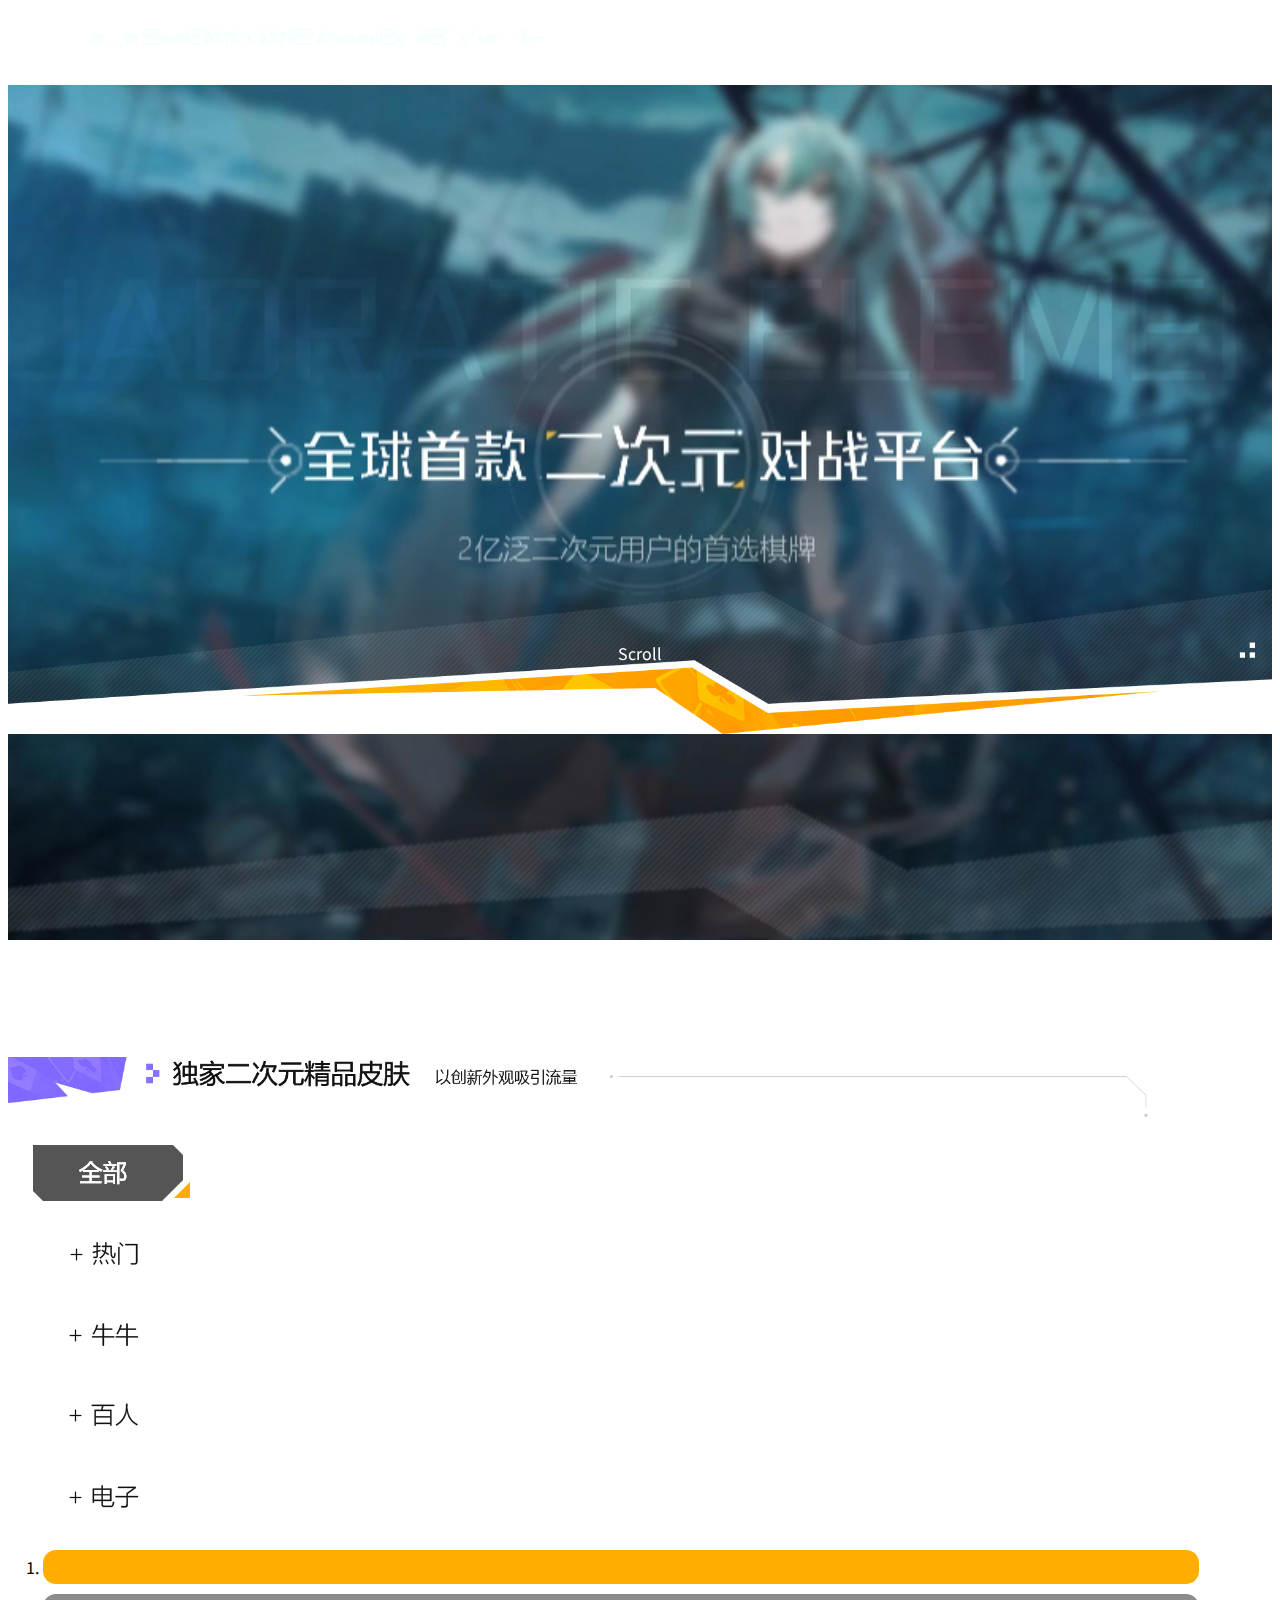
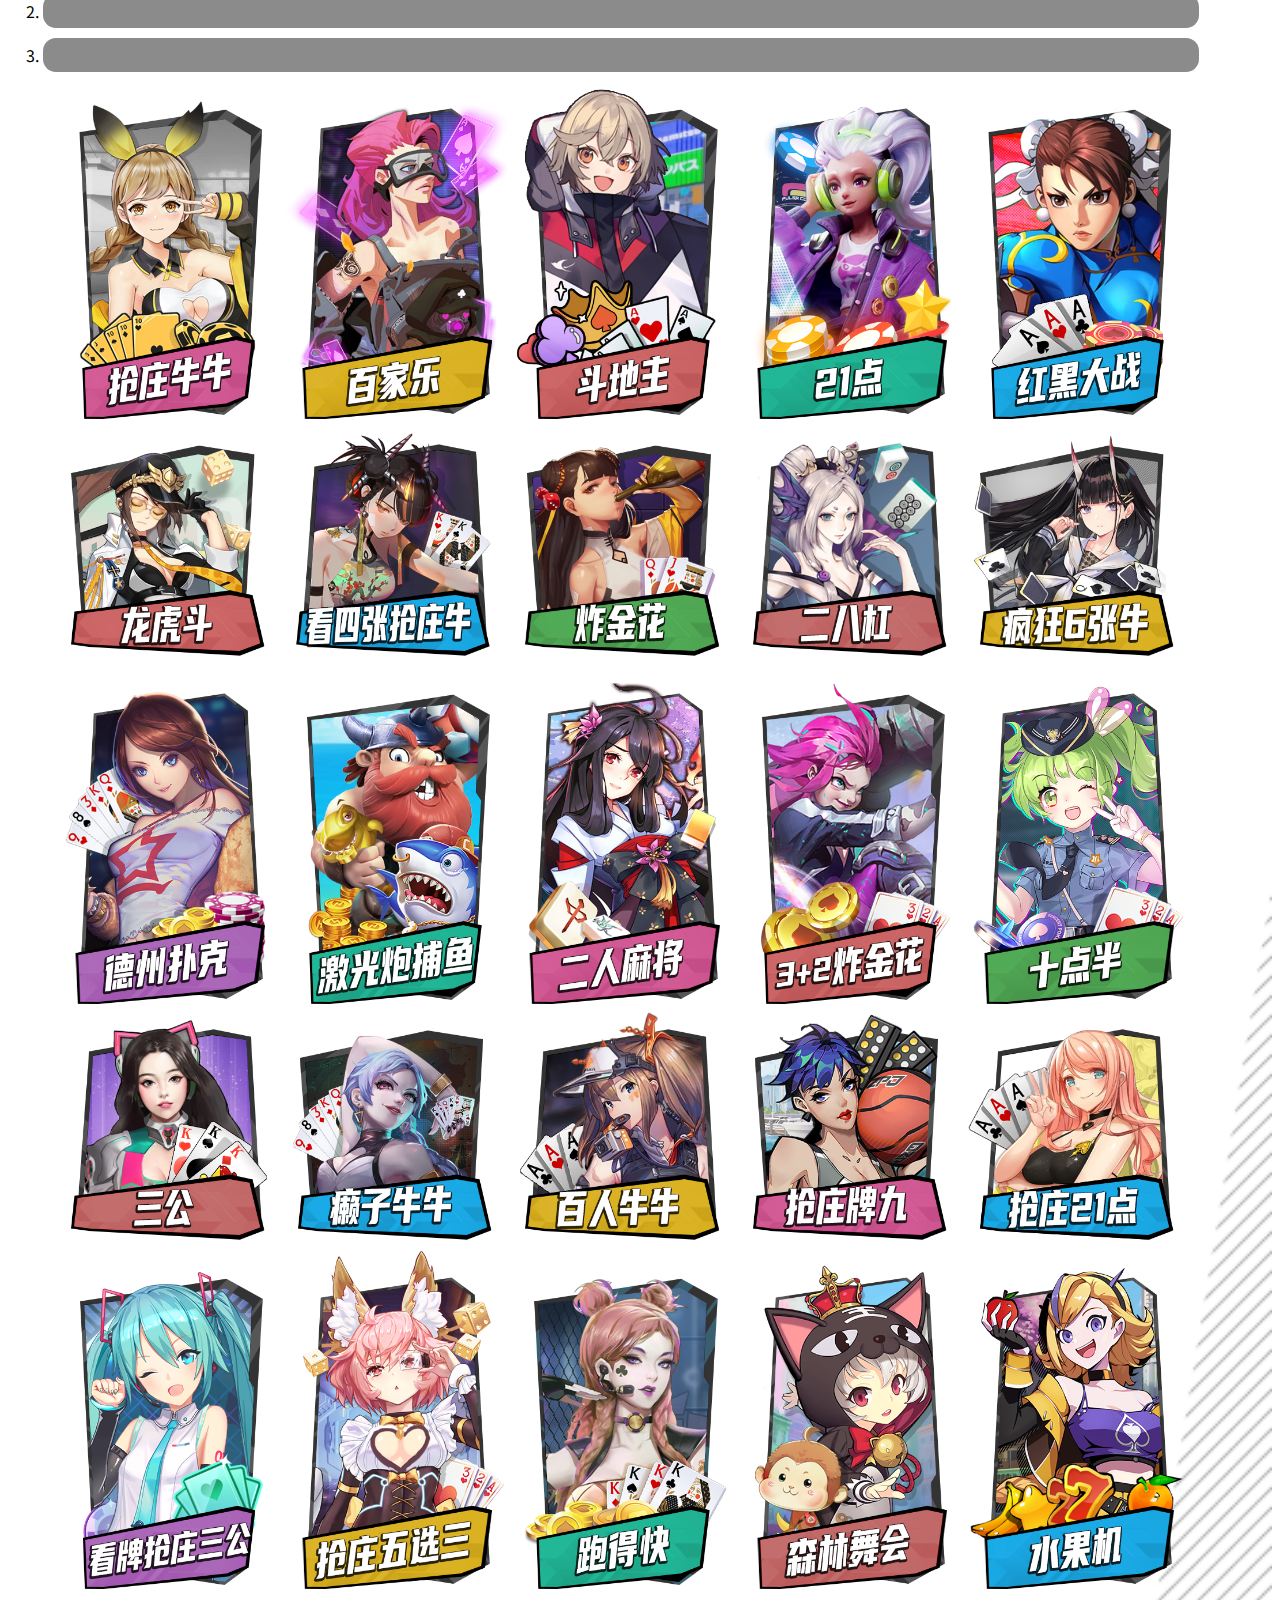
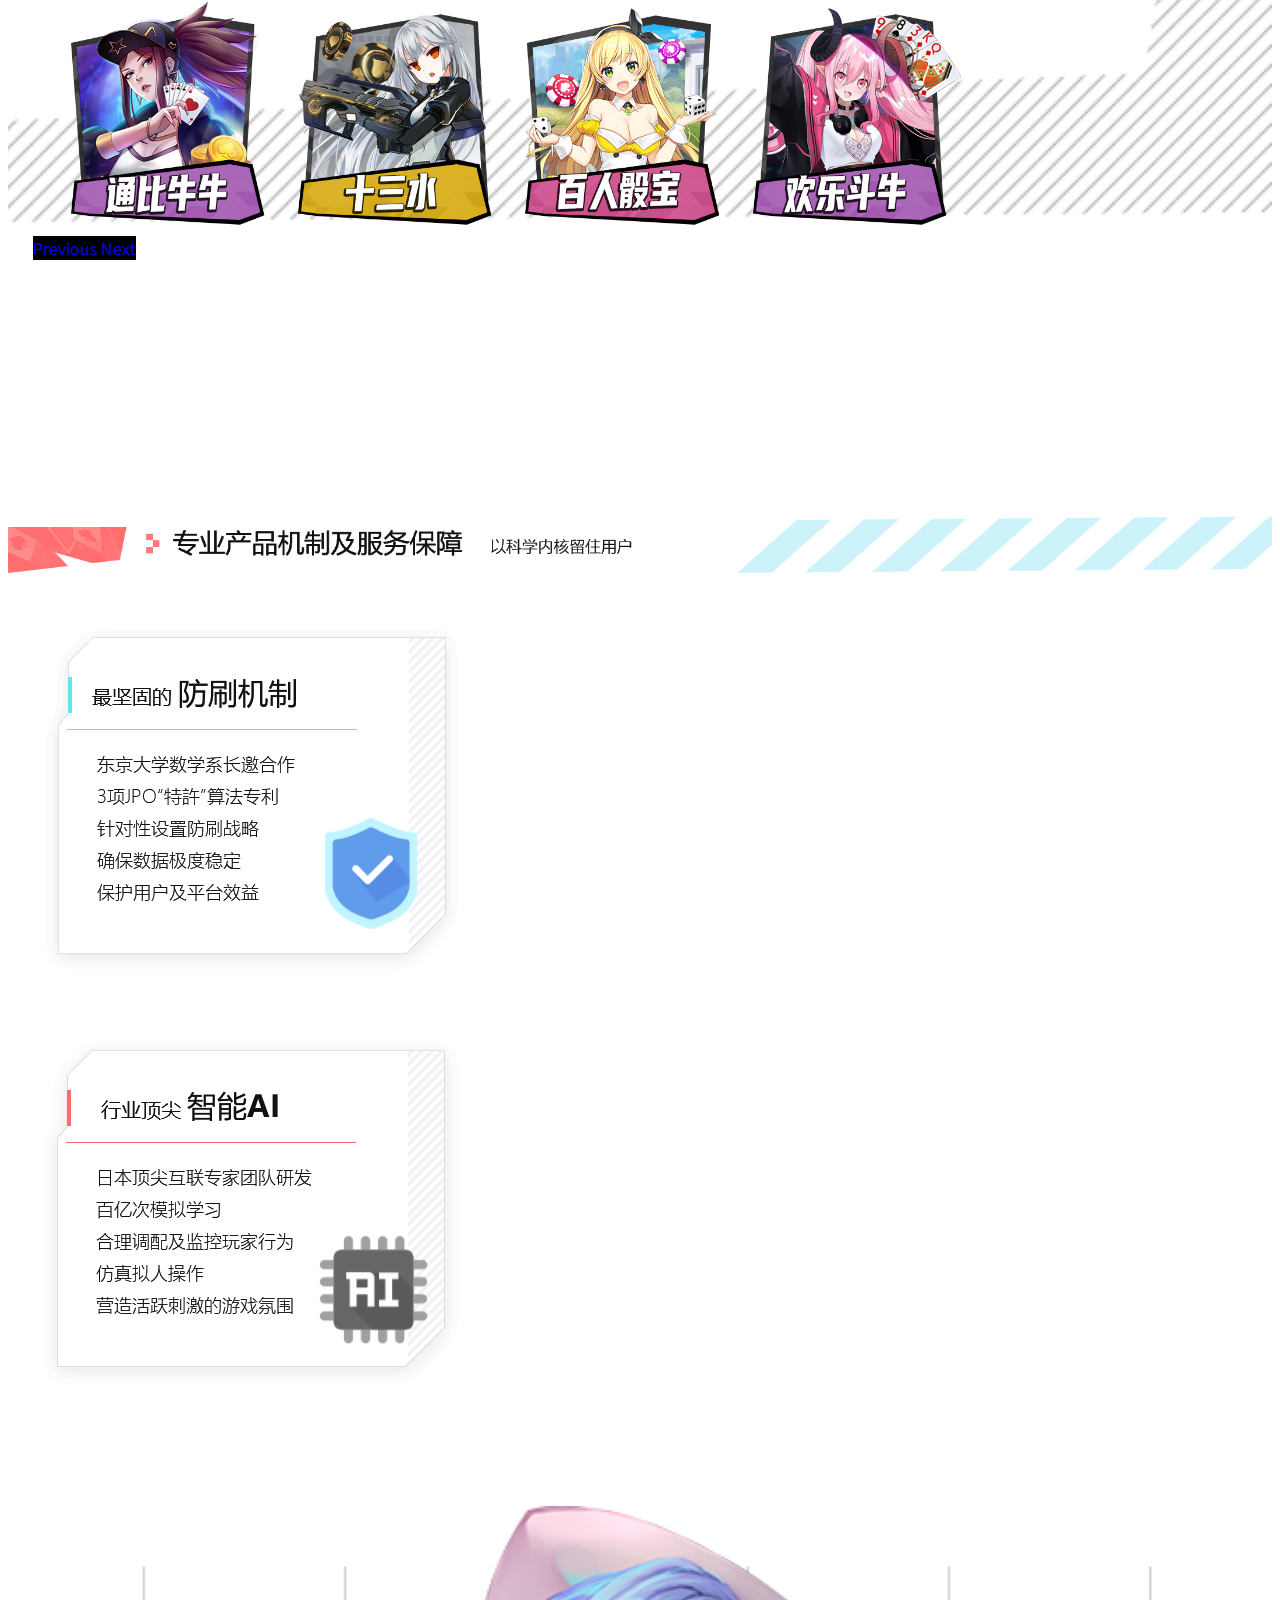
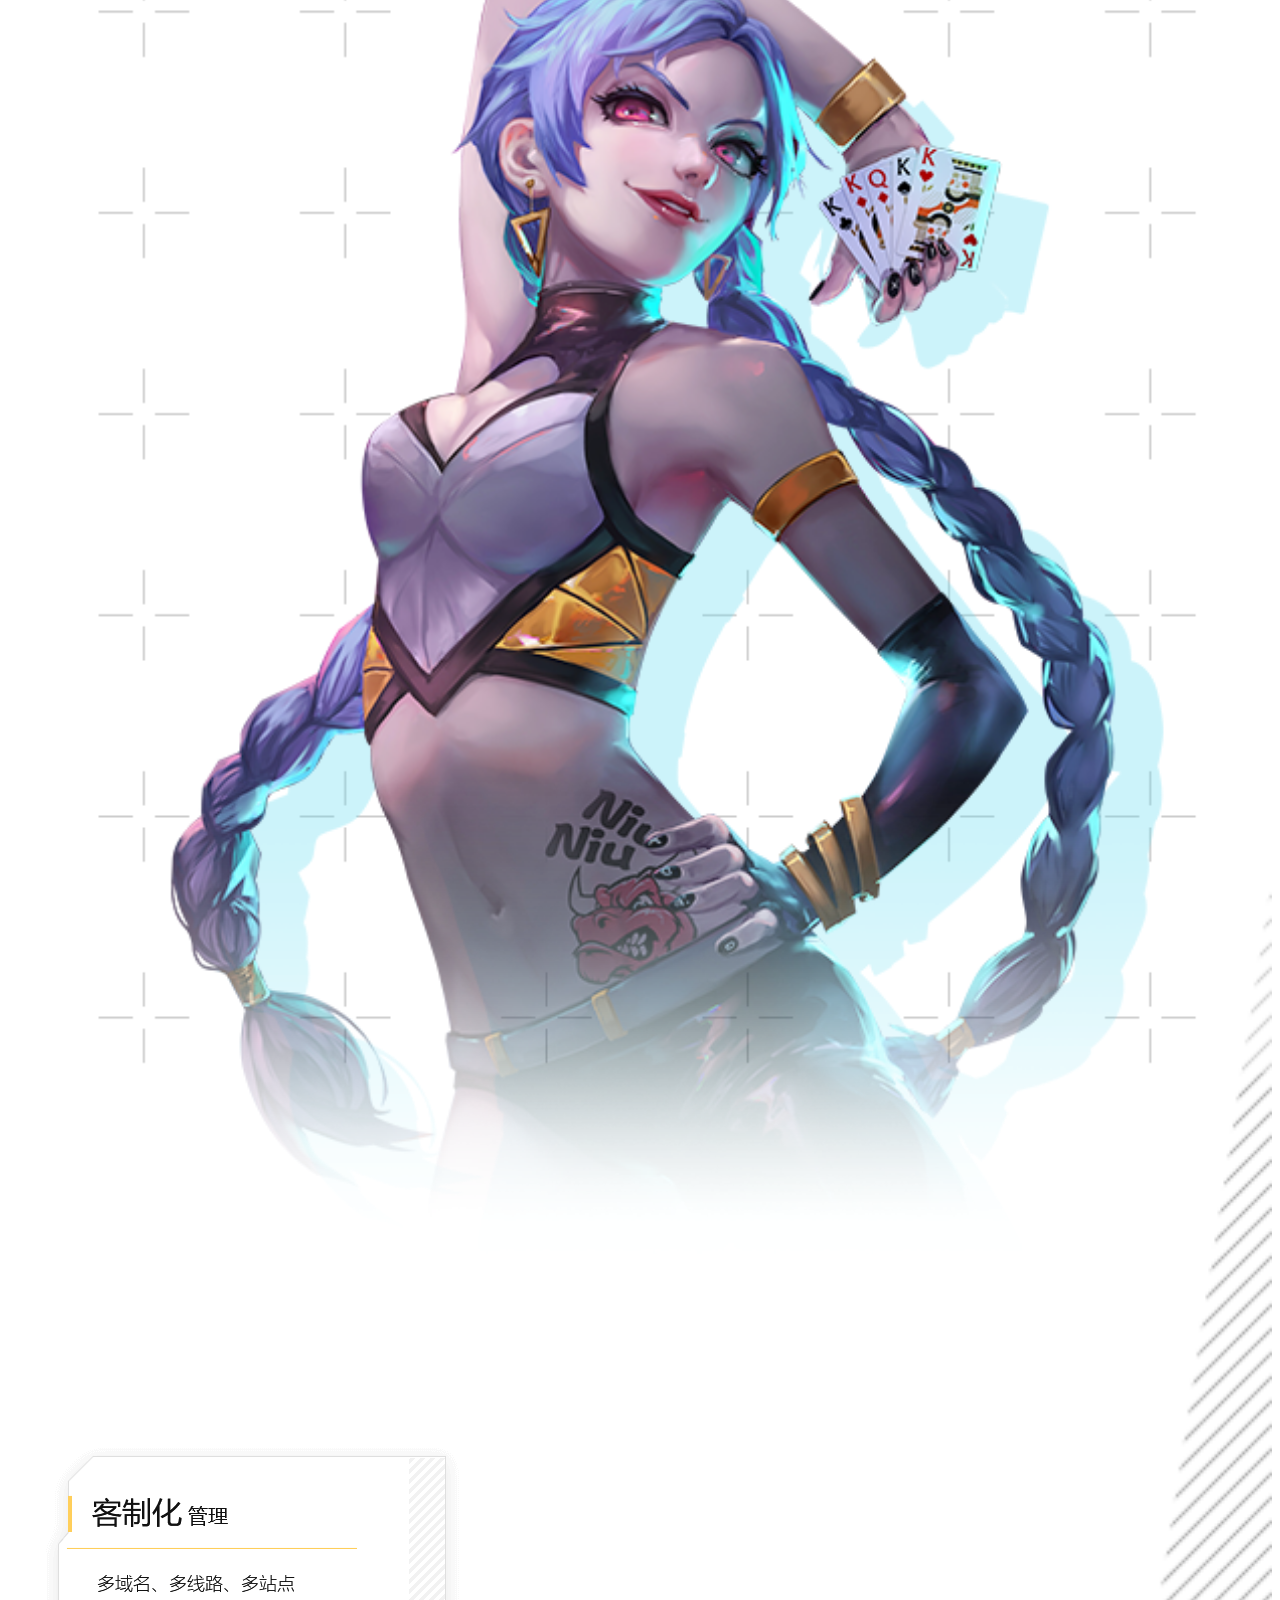
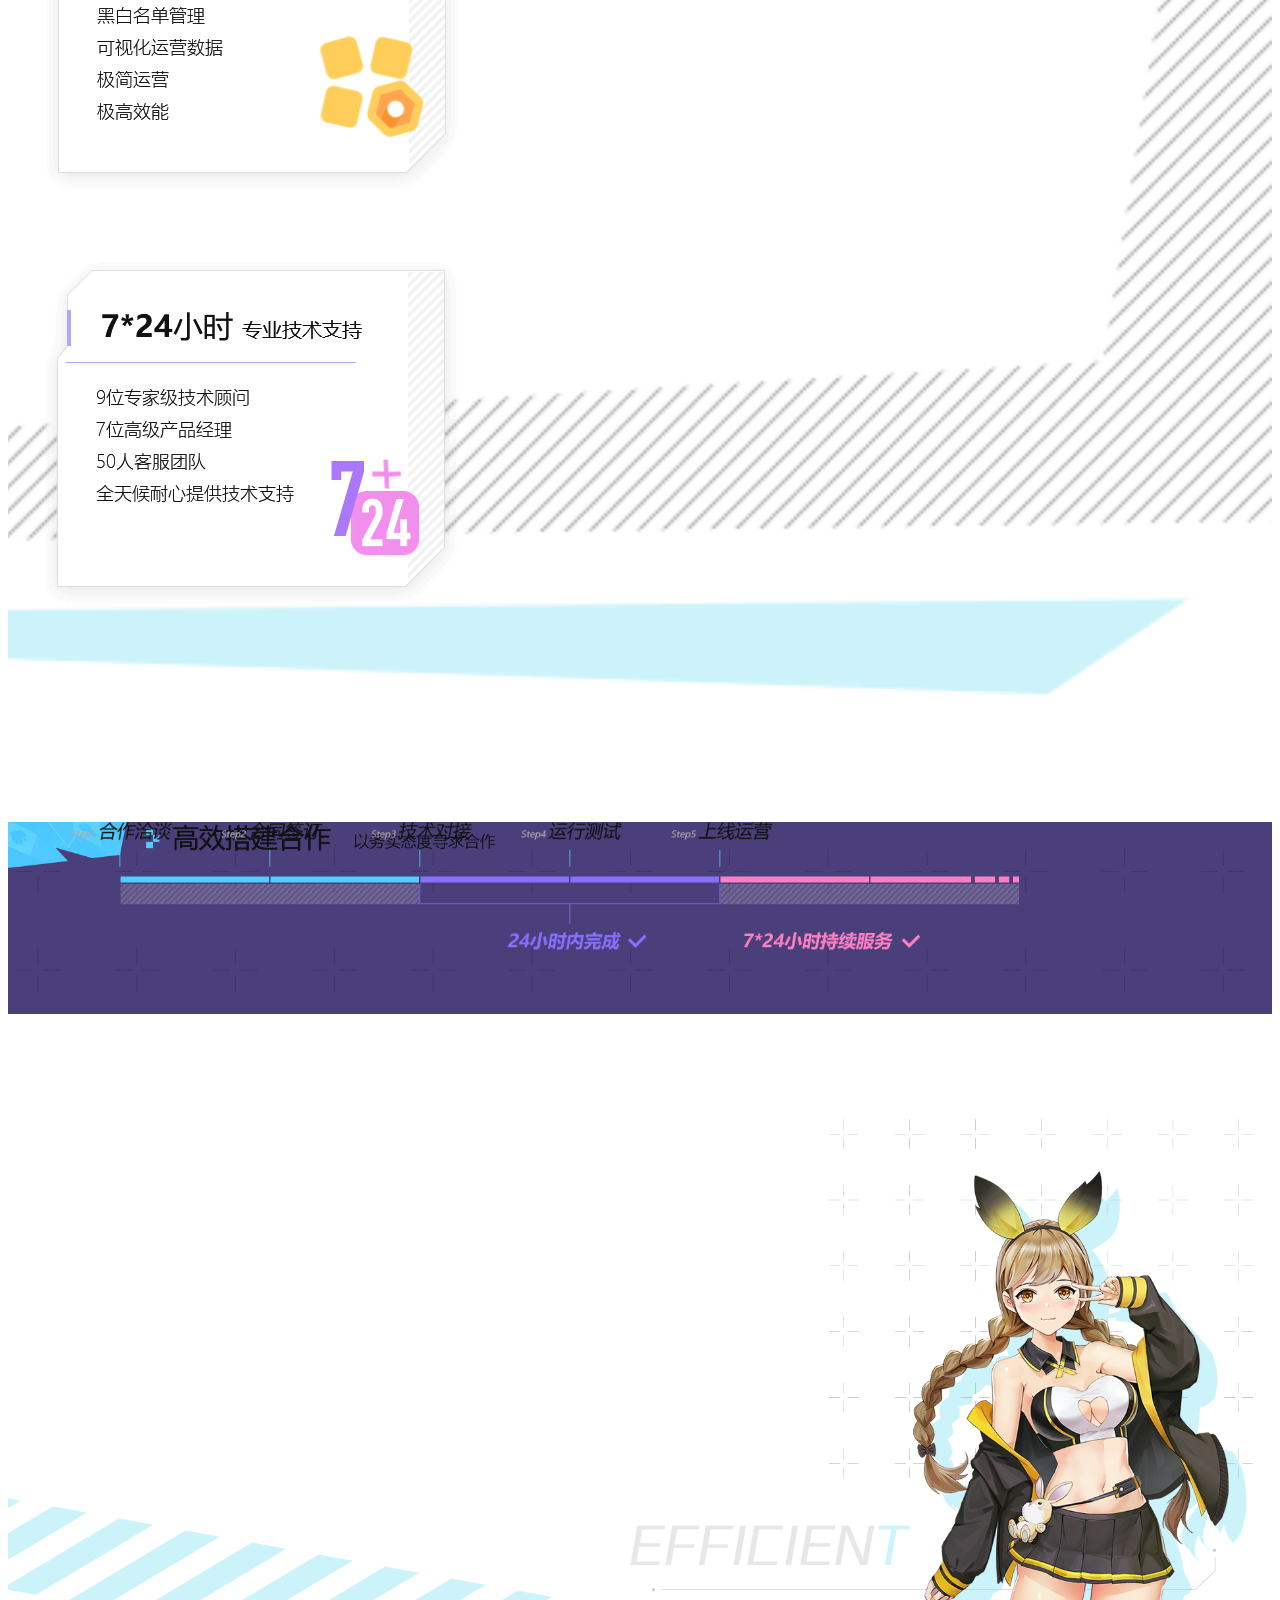
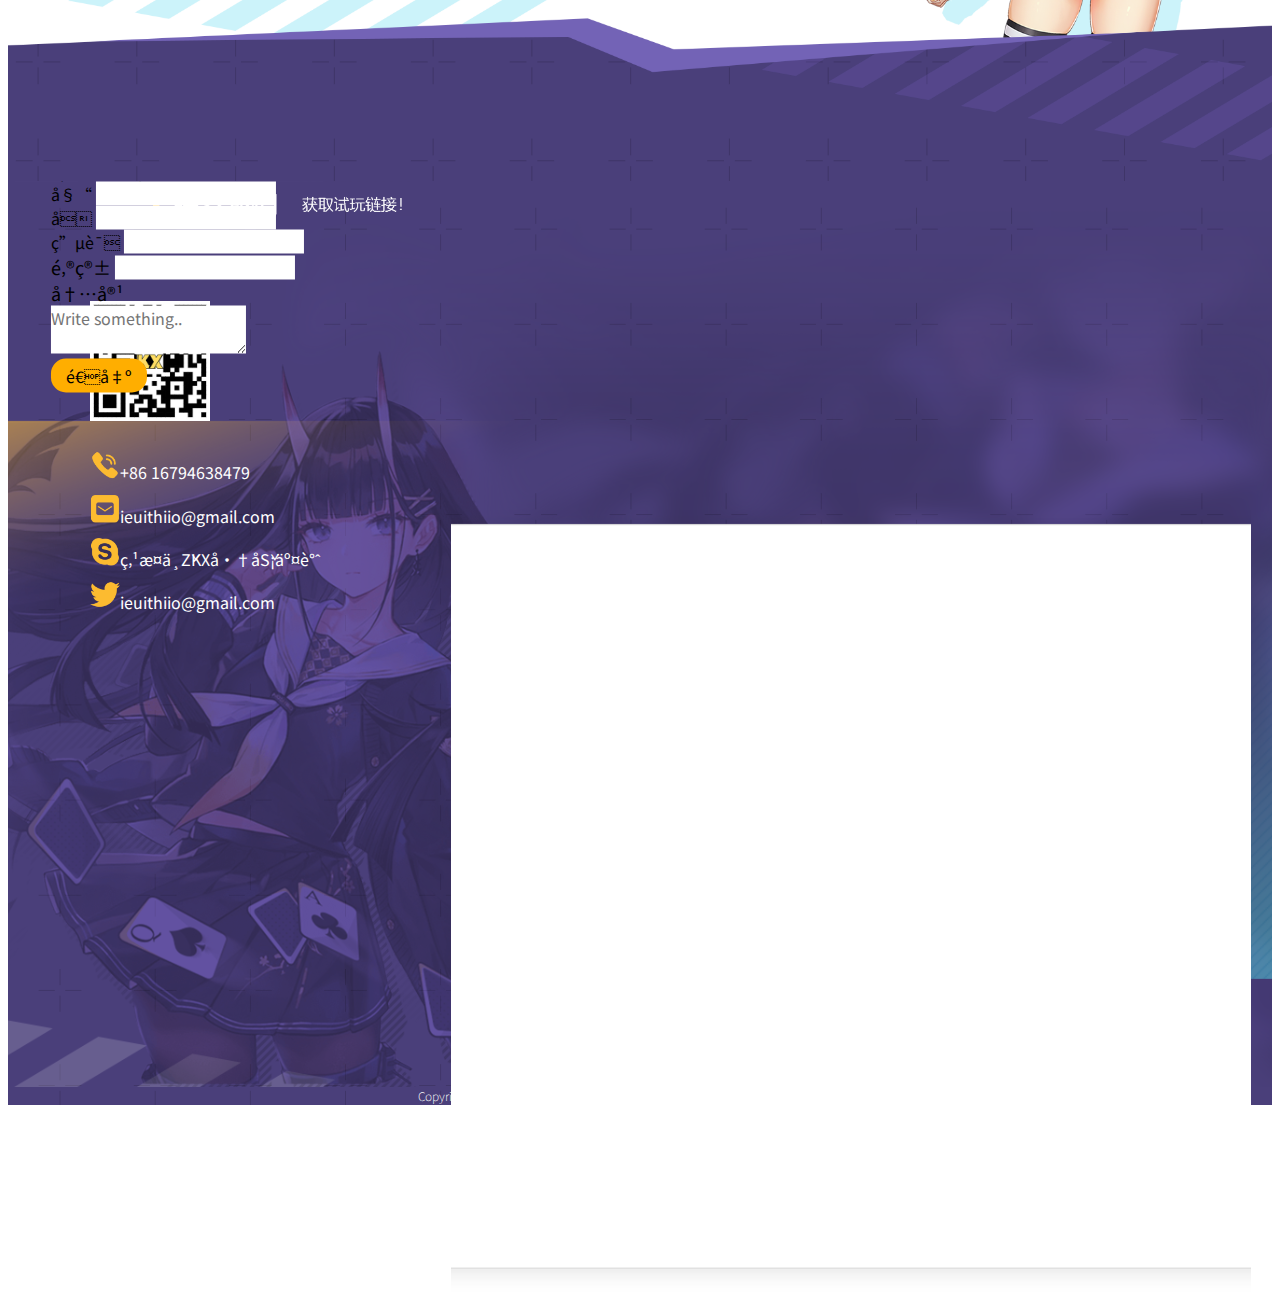
==== index2.html @ a49d86de "brother" ====
<!DOCTYPE html>
<html lang="zh-Hans">
  <head>
    <meta charset="zh-Hans" />
    <meta name="viewport" content="width=device-width, initial-scale=1.0" />
    <title>KX Gaming</title>

    <link rel="stylesheet" href="js/vegas/vegas.min.css" />
    <!-- <link rel="stylesheet" href="bootstrap/css/bootstrap.css"> -->
    <link rel="stylesheet" href="https://cdn.jsdelivr.net/npm/bootstrap@4.6.0/dist/css/bootstrap.min.css" integrity="sha384-B0vP5xmATw1+K9KRQjQERJvTumQW0nPEzvF6L/Z6nronJ3oUOFUFpCjEUQouq2+l" crossorigin="anonymous">
    <link rel="preconnect" href="https://fonts.gstatic.com" />
    <link
      href="https://fonts.googleapis.com/css2?family=Noto+Sans+SC:wght@100;300;400;500;700;900&display=swap"
      rel="stylesheet"
    />
    <link href="https://unpkg.com/aos@2.3.1/dist/aos.css" rel="stylesheet">
    <link
    rel="stylesheet"
    href="https://cdnjs.cloudflare.com/ajax/libs/animate.css/4.1.1/animate.min.css"
  />
  <!-- <link rel="stylesheet" href="dist/css/swiper-bundle.min.css"> -->
  <link rel="stylesheet" href="css/all.css" />
  <link rel="stylesheet" href="css/index.css" />
  <link rel="stylesheet" href="css/customer.css" />

  </head>
  <body class="">
    <main class="">
      <nav class="headnav position-absolute row w-100">
        <div class="logo col-5 col-sm-3 d-flex align-self-start">
          <img src="images/logo.svg" alt="" class="img_fluid" >
        </div>
        <div class="col web"></div>
        <div class="navbar_menu col-7 col-lg-5  ">
          <div class=" navbar_m transition">
            <div class="bar bar1 transition"></div>
            <div class="bar bar2 transition"></div>
            <div class="bar bar3 transition"></div>
            <ul class="transition">
              <li id="mhome" class="one">
                <a class="list-tab linear" href="#"><span>主页</span></a>
              </li>
              <li id="mgames" class="two">
                <a class="list-tab linear" href="#games"
                  ><span>游戏</span></a
                >
              </li>
              <li id="mprofession" class="three">
                <a class="list-tab linear" href="#profession"
                  ><span>服务优势</span></a
                >
              </li>
              <li id="mefficient" class="four">
                <a class="list-tab linear" href="#efficient"
                  ><span>合作流程</span></a
                >
              </li>
              <li id="mcontact" class="five">
                <a class="list-tab linear" href="#contact"><span>联系我们</span></a>
              </li>
            </ul>
          </div>
          <div class="navbar_w ">
            <ul class="navbar row ">
              <li class="white col">
                <a href="#" class="top_btn">
                  <span class="white_space">主页</span>
                <div class="dot"></div>
                </a>
              </li>
              <li class="white col">
                <a href="#games" class="linear">
                  <span class="white_space">游戏</span>
                <div class="dot"></div>
                </a>
              </li>
              <li class="white col">
                <a href="#profession" class="linear">
                  <span class="white_space">服务优势</span>
                  <div class="dot"></div>
                </a>
              </li>
              <li class="white col">
                <a href="#efficient" class="linear">
                  <span class="white_space">合作流程</span>
                  <div class="dot"></div>
                </a>
              </li>
              <li class="white col">
                <a href="#contact" class="linear">
                <span class="white_space">联系我们</span>
                <div class="dot"></div>
                </a>
              </li>
            </ul>
          </div>
        </div>


      </nav>
      <section id="top" class="">
        <a href="#games" id="scroll" class="linear">
          <span></span>
          <span></span>
          <span></span>
          Scroll
        </a>
        <img src="images/top.png" class="top_cover img_fluid position-absolute"/>
      </section>

      <div class="wrapper">
        <section id="games">
          <div class="game_flex">
            <div class="headline ">
              <img src="images/headline01.png" alt="" class="img_fluid web" />
              <img src="images/headline01_m.png" alt="" class="img_fluid mobile" />
            </div>
            
            <div class="game_slider d-flex  ">
              <div class="aside  ">
                <ul id="objItem" class="tab d-flex">
                  <li class="tab_btn">
                    <a href="#">
                      <img id="tab1" src="images/tab1_active.png" class="img_fluid"/>
                    </a>
                  </li>
                  <li class="tab_btn">
                    <a href="#">
                      <img id="tab2" src="images/tab2.png" class="img_fluid"/>
                    </a>
                  </li>
                  <li class="tab_btn">
                    <a href="#">
                      <img id="tab3" src="images/tab3.png" class="img_fluid"/>
                    </a>
                  </li>
                  <li class="tab_btn">
                    <a href="#">
                      <img id="tab4" src="images/tab4.png" class="img_fluid"/>
                    </a>
                  </li>
                  <li class="tab_btn">
                    <a href="#">
                      <img id="tab5" src="images/tab5.png" class="img_fluid"/>
                    </a>
                  </li>
                </ul>

              </div>
              <div id="ltab1" class=" slider swiper-container position-relative">
                <div id="carouselExampleIndicators" class="carousel slide" data-ride="carousel">
                  <ol class="carousel-indicators">
                    <li data-target="#carouselExampleIndicators" data-slide-to="0" class="active rounded-pill"></li>
                    <li data-target="#carouselExampleIndicators" data-slide-to="1" class="rounded-pill"></li>
                    <li data-target="#carouselExampleIndicators" data-slide-to="2" class="rounded-pill"></li>
                  </ol>
                  <div class="carousel-inner">
                    <div class="carousel-item active">
                      <ul class="all_1 slider_main">
                        <li class="swiper-slide slide_column">
                          <a href="#">
                            <img src="images/icon/cznn.png" alt="" class="img_fluid">
                          </a>
                          <a href="#">
                            <img src="images/icon/lh.png" alt="" class="img_fluid">
                          </a>
                        </li>
                        <li class="swiper-slide slide_column">
                          <a href="#">
                            <img src="images/icon/bjl.png" alt="" class="img_fluid">
                          </a>
                          <a href="#">
                            <img src="images/icon/cz4n.png" alt="" class="img_fluid">
                          </a>
                        </li>
                        <li class="swiper-slide slide_column">
                          <a href="#">
                            <img src="images/icon/ddj.png" alt="" class="img_fluid">
                          </a>
                          <a href="#">
                            <img src="images/icon/gflower.png" alt="" class="img_fluid">
                          </a>
                        </li>
                        <li class="swiper-slide slide_column">
                          <a href="#">
                            <img src="images/icon/21.png" alt="" class="img_fluid">
                          </a>
                          <a href="#">
                            <img src="images/icon/28.png" alt="" class="img_fluid">
                          </a>
                        </li>
                        <li class="swiper-slide slide_column">
                          <a href="#">
                            <img src="images/icon/redblack.png" alt="" class="img_fluid">
                          </a>
                          <a href="#">
                            <img src="images/icon/qz6n_s.png" alt="" class="img_fluid">
                          </a>
                        </li>
                      </ul>
                    </div>
                    <div class="carousel-item">
                      <ul class="all_2 slider_main">
                        <li class="swiper-slide slide_column">
                          <a href="#">
                            <img src="images/icon/pocker.png" alt="" class="img_fluid">
                          </a>
                          <a href="#">
                            <img src="images/icon/sang.png" alt="" class="img_fluid">
                          </a>
                        </li>
                        <li class="swiper-slide slide_column">
                          <a href="#">
                            <img src="images/icon/fish.png" alt="" class="img_fluid">
                          </a>
                          <a href="#">
                            <img src="images/icon/lznn_s.png" alt="" class="img_fluid">
                          </a>
                        </li>
                        <li class="swiper-slide slide_column">
                          <a href="#">
                            <img src="images/icon/mj.png" alt="" class="img_fluid">
                          </a>
                          <a href="#">
                            <img src="images/icon/bnnn.png" alt="" class="img_fluid">
                          </a>
                        </li>
                        <li class="swiper-slide slide_column">
                          <a href="#">
                            <img src="images/icon/32gflower.png" alt="" class="img_fluid">
                          </a>
                          <a href="#">
                            <img src="images/icon/cz9_s.png" alt="" class="img_fluid">
                          </a>
                        </li>
                        <li class="swiper-slide slide_column">
                          <a href="#">
                            <img src="images/icon/10.png" alt="" class="img_fluid">
                          </a>
                          <a href="#">
                            <img src="images/icon/cz21_s.png" alt="" class="img_fluid">
                          </a>
                        </li>
                      </ul>
                    </div>
                    <div class="carousel-item">
                      <ul class="all_3 slider_main">
                        <li class="swiper-slide slide_column">
                          <a href="#">
                            <img src="images/icon/cz3g.png" alt="" class="img_fluid">
                          </a>
                          <a href="#">
                            <img src="images/icon/tbnn.png" alt="" class="img_fluid">
                          </a>
                        </li>
                        <li class="swiper-slide slide_column">
                          <a href="#">
                            <img src="images/icon/cz53.png" alt="" class="img_fluid">
                          </a>
                          <a href="#">
                            <img src="images/icon/13.png" alt="" class="img_fluid">
                          </a>
                        </li>
                        <li class="swiper-slide slide_column">
                          <a href="#">
                            <img src="images/icon/run.png" alt="" class="img_fluid">
                          </a>
                          <a href="#">
                            <img src="images/icon/bnsb.png" alt="" class="img_fluid">
                          </a>
                        </li>
                        <li class="swiper-slide slide_column">
                          <a href="#">
                            <img src="images/icon/dance.png" alt="" class="img_fluid">
                          </a>
                          <a href="#">
                            <img src="images/icon/hldn_s.png" alt="" class="img_fluid">
                          </a>
                        </li>
                        <li class="swiper-slide slide_column">
                          <a href="#">
                            <img src="images/icon/fruit.png" alt="" class="img_fluid">
                          </a>
                        </li>
                      </ul>
                    </div>
                  </div>
                  <a class="carousel-control-prev" href="#carouselExampleIndicators" role="button" data-slide="prev">
                    <span class="carousel-control-prev-icon" aria-hidden="true"></span>
                    <span class="sr-only">Previous</span>
                  </a>
                  <a class="carousel-control-next" href="#carouselExampleIndicators" role="button" data-slide="next">
                    <span class="carousel-control-next-icon" aria-hidden="true"></span>
                    <span class="sr-only">Next</span>
                  </a>
                </div>

                <div class="pagination"></div>
              </div>
              <div id="ltab2" style="display: none;" class=" slider swiper-container position-relative">
                <div id="carouselExampleIndicators2" class="carousel slide" data-ride="carousel">
                  <ol class="carousel-indicators">
                    <li data-target="#carouselExampleIndicators2" data-slide-to="0" class="active rounded-pill"></li>
                    <li data-target="#carouselExampleIndicators2" data-slide-to="1" class="rounded-pill"></li>
                  </ol>
                  <div class="carousel-inner">
                    <div class="carousel-item active">
                      <ul class="all_1 slider_main">
                        <li class="swiper-slide slide_column">
                          <a href="#">
                            <img src="images/icon/cznn.png" alt="" class="img_fluid">
                          </a>
                          <a href="#">
                            <img src="images/icon/lh.png" alt="" class="img_fluid">
                          </a>
                        </li>
                        <li class="swiper-slide slide_column">
                          <a href="#">
                            <img src="images/icon/bjl.png" alt="" class="img_fluid">
                          </a>
                          <a href="#">
                            <img src="images/icon/cz4n.png" alt="" class="img_fluid">
                          </a>
                        </li>
                        <li class="swiper-slide slide_column">
                          <a href="#">
                            <img src="images/icon/ddj.png" alt="" class="img_fluid">
                          </a>
                          <a href="#">
                            <img src="images/icon/gflower.png" alt="" class="img_fluid">
                          </a>
                        </li>
                        <li class="swiper-slide slide_column">
                          <a href="#">
                            <img src="images/icon/21.png" alt="" class="img_fluid">
                          </a>
                          <a href="#">
                            <img src="images/icon/28.png" alt="" class="img_fluid">
                          </a>
                        </li>
                        <li class="swiper-slide slide_column">
                          <a href="#">
                            <img src="images/icon/redblack.png" alt="" class="img_fluid">
                          </a>
                          <a href="#">
                            <img src="images/icon/qz6n_s.png" alt="" class="img_fluid">
                          </a>
                        </li>
                      </ul>
                    </div>
                    <div class="carousel-item">
                      <ul class="all_2 slider_main">
                        <li class="swiper-slide slide_column">
                          <a href="#">
                            <img src="images/icon/pocker.png" alt="" class="img_fluid">
                          </a>
                          <a href="#">
                            <img src="images/icon/sang.png" alt="" class="img_fluid">
                          </a>
                        </li>
                        <li class="swiper-slide slide_column">
                          <a href="#">
                            <img src="images/icon/fish.png" alt="" class="img_fluid">
                          </a>
                          <a href="#">
                            <img src="images/icon/lznn_s.png" alt="" class="img_fluid">
                          </a>
                        </li>
                        <li class="swiper-slide slide_column">
                          <a href="#">
                            <img src="images/icon/mj.png" alt="" class="img_fluid">
                          </a>
                          <a href="#">
                            <img src="images/icon/bnnn.png" alt="" class="img_fluid">
                          </a>
                        </li>
                        <li class="swiper-slide slide_column">
                          <a href="#">
                            <img src="images/icon/32gflower.png" alt="" class="img_fluid">
                          </a>
                          <a href="#">
                            <img src="images/icon/cz9_s.png" alt="" class="img_fluid">
                          </a>
                        </li>
                        <li class="swiper-slide slide_column">
                          <a href="#">
                            <img src="images/icon/10.png" alt="" class="img_fluid">
                          </a>
                          <a href="#">
                            <img src="images/icon/cz21_s.png" alt="" class="img_fluid">
                          </a>
                        </li>
                      </ul>
                    </div>
                  </div>
                  <a class="carousel-control-prev" href="#carouselExampleIndicators2" role="button" data-slide="prev">
                    <span class="carousel-control-prev-icon" aria-hidden="true"></span>
                    <span class="sr-only">Previous</span>
                  </a>
                  <a class="carousel-control-next" href="#carouselExampleIndicators2" role="button" data-slide="next">
                    <span class="carousel-control-next-icon" aria-hidden="true"></span>
                    <span class="sr-only">Next</span>
                  </a>
                </div>

                <div class="pagination"></div>
              </div>
              <div id="ltab3" style="display: none;" class=" slider swiper-container position-relative">
                <div id="carouselExampleIndicators3" class="carousel slide" data-ride="carousel">
                  <ol class="carousel-indicators">
                    <li data-target="#carouselExampleIndicators3" data-slide-to="0" class="active rounded-pill"></li>
                  </ol>
                  <div class="carousel-inner">
                    <div class="carousel-item active">
                      <ul class="all_1 slider_main">
                        <li class="swiper-slide slide_column">
                          <a href="#">
                            <img src="images/icon/cznn.png" alt="" class="img_fluid">
                          </a>
                          <a href="#">
                            <img src="images/icon/lh.png" alt="" class="img_fluid">
                          </a>
                        </li>
                        <li class="swiper-slide slide_column">
                          <a href="#">
                            <img src="images/icon/bjl.png" alt="" class="img_fluid">
                          </a>
                          <a href="#">
                            <img src="images/icon/cz4n.png" alt="" class="img_fluid">
                          </a>
                        </li>
                        <li class="swiper-slide slide_column">
                          <a href="#">
                            <img src="images/icon/ddj.png" alt="" class="img_fluid">
                          </a>
                          <a href="#">
                            <img src="images/icon/gflower.png" alt="" class="img_fluid">
                          </a>
                        </li>
                        <li class="swiper-slide slide_column">
                          <a href="#">
                            <img src="images/icon/21.png" alt="" class="img_fluid">
                          </a>
                          <a href="#">
                            <img src="images/icon/28.png" alt="" class="img_fluid">
                          </a>
                        </li>
                        <li class="swiper-slide slide_column">
                          <a href="#">
                            <img src="images/icon/redblack.png" alt="" class="img_fluid">
                          </a>
                          <a href="#">
                            <img src="images/icon/qz6n_s.png" alt="" class="img_fluid">
                          </a>
                        </li>
                      </ul>
                    </div>
                  </div>
                  <a class="carousel-control-prev" href="#carouselExampleIndicators3" role="button" data-slide="prev">
                    <span class="carousel-control-prev-icon" aria-hidden="true"></span>
                    <span class="sr-only">Previous</span>
                  </a>
                  <a class="carousel-control-next" href="#carouselExampleIndicators3" role="button" data-slide="next">
                    <span class="carousel-control-next-icon" aria-hidden="true"></span>
                    <span class="sr-only">Next</span>
                  </a>
                </div>

                <div class="pagination"></div>
              </div>
              <div id="ltab4" style="display: none;" class=" slider swiper-container position-relative">
                <div id="carouselExampleIndicators4" class="carousel slide" data-ride="carousel">
                  <ol class="carousel-indicators">
                    <li data-target="#carouselExampleIndicators4" data-slide-to="0" class="active rounded-pill"></li>
                  </ol>
                  <div class="carousel-inner">
                    <div class="carousel-item active">
                      <ul class="all_1 slider_main">
                        <li class="swiper-slide slide_column">
                          <a href="#">
                            <img src="images/icon/cznn.png" alt="" class="img_fluid">
                          </a>
                          <a href="#">
                            <img src="images/icon/lh.png" alt="" class="img_fluid">
                          </a>
                        </li>
                        <li class="swiper-slide slide_column">
                          <a href="#">
                            <img src="images/icon/bjl.png" alt="" class="img_fluid">
                          </a>
                          <a href="#">
                            <img src="images/icon/cz4n.png" alt="" class="img_fluid">
                          </a>
                        </li>
                        <li class="swiper-slide slide_column">
                          <a href="#">
                            <img src="images/icon/ddj.png" alt="" class="img_fluid">
                          </a>
                          <a href="#">
                            <img src="images/icon/gflower.png" alt="" class="img_fluid">
                          </a>
                        </li>
                        <li class="swiper-slide slide_column">
                          <a href="#">
                            <img src="images/icon/21.png" alt="" class="img_fluid">
                          </a>
                          <a href="#">
                            <img src="images/icon/28.png" alt="" class="img_fluid">
                          </a>
                        </li>
                        <li class="swiper-slide slide_column">
                          <a href="#">
                            <img src="images/icon/redblack.png" alt="" class="img_fluid">
                          </a>
                          <a href="#">
                            <img src="images/icon/qz6n_s.png" alt="" class="img_fluid">
                          </a>
                        </li>
                      </ul>
                    </div>
                  </div>
                  <a class="carousel-control-prev" href="#carouselExampleIndicators4" role="button" data-slide="prev">
                    <span class="carousel-control-prev-icon" aria-hidden="true"></span>
                    <span class="sr-only">Previous</span>
                  </a>
                  <a class="carousel-control-next" href="#carouselExampleIndicators4" role="button" data-slide="next">
                    <span class="carousel-control-next-icon" aria-hidden="true"></span>
                    <span class="sr-only">Next</span>
                  </a>
                </div>

                <div class="pagination"></div>
              </div>
              <div id="ltab5" style="display: none;" class=" slider swiper-container position-relative">
                <div id="carouselExampleIndicators5" class="carousel slide" data-ride="carousel">
                  <ol class="carousel-indicators">
                    <li data-target="#carouselExampleIndicators5" data-slide-to="0" class="active rounded-pill"></li>
                  </ol>
                  <div class="carousel-inner">
                    <div class="carousel-item active">
                      <ul class="all_1 slider_main">
                        <li class="swiper-slide slide_column">
                          <a href="#">
                            <img src="images/icon/cznn.png" alt="" class="img_fluid">
                          </a>
                          <a href="#">
                            <img src="images/icon/lh.png" alt="" class="img_fluid">
                          </a>
                        </li>
                        <li class="swiper-slide slide_column">
                          <a href="#">
                            <img src="images/icon/bjl.png" alt="" class="img_fluid">
                          </a>
                          <a href="#">
                            <img src="images/icon/cz4n.png" alt="" class="img_fluid">
                          </a>
                        </li>
                        <li class="swiper-slide slide_column">
                          <a href="#">
                            <img src="images/icon/ddj.png" alt="" class="img_fluid">
                          </a>
                          <a href="#">
                            <img src="images/icon/gflower.png" alt="" class="img_fluid">
                          </a>
                        </li>
                        <li class="swiper-slide slide_column">
                          <a href="#">
                            <img src="images/icon/21.png" alt="" class="img_fluid">
                          </a>
                          <a href="#">
                            <img src="images/icon/28.png" alt="" class="img_fluid">
                          </a>
                        </li>
                        <li class="swiper-slide slide_column">
                          <a href="#">
                            <img src="images/icon/redblack.png" alt="" class="img_fluid">
                          </a>
                          <a href="#">
                            <img src="images/icon/qz6n_s.png" alt="" class="img_fluid">
                          </a>
                        </li>
                      </ul>
                    </div>
                  </div>
                  <a class="carousel-control-prev" href="#carouselExampleIndicators5" role="button" data-slide="prev">
                    <span class="carousel-control-prev-icon" aria-hidden="true"></span>
                    <span class="sr-only">Previous</span>
                  </a>
                  <a class="carousel-control-next" href="#carouselExampleIndicators5" role="button" data-slide="next">
                    <span class="carousel-control-next-icon" aria-hidden="true"></span>
                    <span class="sr-only">Next</span>
                  </a>
                </div>

                <div class="pagination"></div>
              </div>
        </section>
        <div class="breakTime"></div>
        <section id="profession">
          <div class="profession_flex ">
            <div class="headline ">
              <img src="images/headline02.png" alt="" class="img_fluid web" />
              <img src="images/headline02_m.png" alt="" class="img_fluid mobile" />
            </div>
            <div class="profession_box d-flex row">
              <div class=" d-flex block_left col-6 col-lg-4">
                <div class="block1 block ">
                  <div class="b_content position-absolute">
                    <h5 class="b_title  white_space">
                      最坚固的 
                      <span class="font2 white_space"> 防刷机制</span>
                    </h5>
                    <ul class="b_text font5">
                      <li >东京大学数学系长邀合作</li>
                      <li>3项JPO“特許”算法专利</li>
                      <li>针对性设置防刷战略</li>
                      <li>确保数据极度稳定</li>
                      <li>保护用户及平台效益</li>
                    </ul>
                  </div>
                  <img src="images/block1.png" alt="" class="img_fluid">  
                </div>
                <div class="block2 block" >
                  <div class="b_content position-absolute">
                    <h5 class="b_title  white_space">
                      <span class="font2 white_space"> 客制化</span> 管理
                    </h5>
                    <ul class="b_text font5">
                      <li >多域名、多线路、多站点 </li>
                      <li>黑白名单管理 </li>
                      <li>可视化运营数据 </li>
                      <li>极简运营 </li>
                      <li>极高效能</li>
                    </ul>
                  </div>
                  <img src="images/block2.png" alt="" class="img_fluid">  
                </div>
              </div>
              <div class="girl col-6 col-lg-4 web">
                <img src="images/girl.png" alt="" class="img_fit " >
              </div>

              <div class=" d-flex block_right col-6 col-lg-4">
                <div class="block3 block" >
                  <div class="b_content position-absolute">
                    <h5 class="b_title  white_space">
                      行业顶尖  
                      <span class="font2 white_space"> 智能AI</span>
                    </h5>
                    <ul class="b_text font5">
                      <li>日本顶尖互联专家团队研发</li>
                      <li>百亿次模拟学习</li>
                      <li>合理调配及监控玩家行为 </li>
                      <li>仿真拟人操作</li>
                      <li>营造活跃刺激的游戏氛围</li>
                    </ul>
                  </div>
                  <img src="images/block3.png" alt="" class="img_fluid">  
                </div>
                <div class="block4 block" >
                  <div class="b_content position-absolute">
                    <h5 class="b_title  white_space">
                      <span class="font2 white_space"> 7*24小时</span> 专业技术支持
                    </h5>
                    <ul class="b_text font5">
                      <li > 9位专家级技术顾问 </li>
                      <li>7位高级产品经理 </li>
                      <li>50人客服团队 </li>
                      <li>全天候耐心提供技术支持</li>
                    </ul>
                  </div>
                  <img src="images/block4.png" alt="" class="img_fluid">  
                </div>
            </div>
          </div>
          
        </section>
        <div class="breakTime"></div>
        <section id="efficient">
          <div class="headline position-absolute">
            <img src="images/headline03.png" alt="" class="img_fluid web" />
            <img src="images/headline03_m.png" alt="" class="img_fit mobile" />

          </div>
          <div class="efficient_info position-absolute">

            <div class="progress_bar ">
              <!-- <div class="col-1"></div> -->
              <img src="images/progress bar.png" alt="" class="img_fluid  web" />
              <!-- <img src="images/progress bar_m.png" alt="" class="img_fluid  mobile progress_bar_img" /> -->

              <!-- <div class="col"></div> -->
            </div>
          </div>
          <img src="images/index_sention3_m.png" class="img_fluid sention3_bg mobile">
          <img src="images/index_sention3_f.png" class="img_fluid sention3_bg web">
        </section>

        <section id="contact">
          <!-- <div class="headline position-absolute">
            <img src="images/headline04.png" alt="" class="img_fluid web" />
            <img src="images/headline04_m.png" alt="" class="img_fluid mobile" />
          </div> -->
          <div class="contact_flex  ">
            <div class="headline ">
              <img src="images/headline04.png" alt="" class="img_fluid web" />
            <img src="images/headline04_m.png" alt="" class="img_fluid mobile" />
            </div>
            <div class="contact_box ">
              <!-- <div class="col-1"></div> -->
              <ul class="contact_info  d-flex ">
                <li class=" QR"><img src="images/QR.png" alt="" class="img_fluid QRcode"></li>

                <ul class="d-flex flex-column pl-2 pr-2">
                  <li class=" tel"><a class="row" href="#"><img src="images/tel.png" class="contact_icon " alt=""><span class="col-5 white font5">+86 16794638479</span></a></li>
                  <li class=" mail"><a class="row"  href="#"><img src="images/mail.png" class="contact_icon " alt=""><span class="col-5 white font5">ieuithiio@gmail.com</span></a></li>
                  <li class=" skype"><a class="row"  href="#"><img src="images/skype.png" class="contact_icon " alt=""><span class="col-5 white font5">点此与KX商务交谈</span></a></li>
                  <li class=" twitter"><a class="row"  href="#"><img src="images/twitter.png"  alt="" class="contact_icon " alt=""><span class="col-5 white font5">ieuithiio@gmail.com</span></a></li>
                </ul>
              </ul>
              <div class="table position-relative">
                <div class="table_content  position-absolute">
                  <p>如您需要咨询，请填写下面表格，我们将尽快与您联系：</p>
                  <form>
                    <div class="form-row">
                      <div class="form-group col-md-6">
                        <label for="input">姓</label>
                        <input type="text" class="form-control" id="inputEmail4" placeholder="">
                      </div>
                      <div class="form-group col-md-6">
                        <label for="input">名</label>
                        <input type="text" class="form-control" id="inputPassword4" placeholder="">
                      </div>
                    </div>
                    <div class="form-group">
                      <label for="phone">电话</label>
                      <input type="text" class="form-control" id="inputAddress" placeholder="">
                    </div>
                    <div class="form-group">
                      <label class="font4" for="email">邮箱</label>
                      <input type="email" class="y-contactUnderline form-control green" id="email" name="email" placeholder="">
                      <small id="emailHelp" class="form-text"></small>
                    </div>
                    <div class="form-group">
                      <label class="font4" for="t-area">内容</label><br>
                      <textarea textarea class="textarea green" id="t-area" name="t-area" placeholder="Write something.."></textarea>
                    </div>


                    <div class="d-flex justify-content-center">
                      <button type="submit" class="table_btn ">送出</button>
                    </div>

                  </form>

              </div>
              <img src="images/table.png" alt="" class="img_fit">
            </div>
          </div>


        </div>



          <footer class="footer  white position-absolute">
            <p class="font_family font-weight-light font7 mb-0">Copyright <span id="footer_year"></span> All Rights Reserved. 凯旋棋牌版权所有</p> 
          </footer>

          <!-- <img src="images/index_sention4_2.png" class="img_fluid sention4_bg2"/>
          <img src="images/index_sention4_1.png" class="img_fluid sention4_bg"/> -->
        </section>
      </div>
    </main>
  </body>
  <script src="https://code.jquery.com/jquery-3.5.1.min.js" integrity="sha256-9/aliU8dGd2tb6OSsuzixeV4y/faTqgFtohetphbbj0=" crossorigin="anonymous" ></script>
  <script src="https://cdn.jsdelivr.net/npm/popper.js@1.16.1/dist/umd/popper.min.js" integrity="sha384-9/reFTGAW83EW2RDu2S0VKaIzap3H66lZH81PoYlFhbGU+6BZp6G7niu735Sk7lN" crossorigin="anonymous"></script>
  <script src="https://cdn.jsdelivr.net/npm/bootstrap@4.6.0/dist/js/bootstrap.min.js" integrity="sha384-+YQ4JLhjyBLPDQt//I+STsc9iw4uQqACwlvpslubQzn4u2UU2UFM80nGisd026JF" crossorigin="anonymous"></script>
  <!-- <script src="/bootstrap/js/bootstrap.min.js"></script> -->
  <script src="http://zeptojs.com/zepto.min.js"></script>
  <script src="js/vegas/vegas.min.js"></script>
  <script src="https://unpkg.com/aos@2.3.1/dist/aos.js"></script>
  <script>
    //footer year
    $("#footer_year").append(
      "<span>&copy; 2020 ~ " + new Date().getFullYear() + "</span>"
    );
 
//switch menu pic
$("#objItem .tab_btn img").click(function(){
    $("#tab1").attr("src", "images/tab1.png");
    $("#tab2").attr("src", "images/tab2.png");
    $("#tab3").attr("src", "images/tab3.png");
    $("#tab4").attr("src", "images/tab4.png");
    $("#tab5").attr("src", "images/tab5.png");
    $("#ltab1").hide();
    $("#ltab2").hide();
    $("#ltab3").hide();
    $("#ltab4").hide();
    $("#ltab5").hide();

    var imgID = $(this).attr('id');
    $(this).attr("src", "images/" + imgID + "_active.png");
    console.log(imgID);
    $("#l"+imgID).show();
});
    //vegas
    // $("#top").vegas({
    //   slides: [
    //     {
    //       video: {
    //         src: ["video/index_video_960.mp4"],
    //         loop: true,
    //         mute: true,
    //       },
    //     }
    //   ],
    // });

    //a liner
    $('.linear').on('click', function(e) {
    e.preventDefault();
    $('html, body').animate({ scrollTop: $($(this).attr('href')).offset().top}, 500, 'linear');
    });

    //mobile

    function isMobile() {
      try{ document.createEvent("TouchEvent"); return true; }
      catch(e){ return false;}
      }
      if(isMobile()){
        $("#top").vegas({
          slides: [
        { src: "video/top_bg.jpg" }
    ]
    }); 
      }
      else{
        $("#top").vegas({
      slides: [
        {
          video: {
            src: ["video/index_video_960.mp4"],
            loop: true,
            mute: true,
          },
        }
      ],
    });
      }

      //mobile menu toggle
            $(".navbar_m").click(function () {
        $(this).toggleClass("active");
      });


    //swiper
    // var swiper = new Swiper('.swiper-container', {
    //   slidesPerView: 3,
    //   slidesPerColumn: 2,
    //   spaceBetween: 30,
    //   pagination: {
    //     el: '.swiper-pagination',
    //     clickable: true,
    //   },
    // });
    // $("#multipleColumn .bd li").each(function(i){ 
    //   $("#multipleColumn .bd li").slice(i*6,i*6+6).wrapAll("<ul></ul>");
    // });
    // $("#multipleColumn").slide({
    //   titCell:".hd ul",
    //   mainCell:".bd .picList",
    //   autoPage:true,
    //   effect:"leftLoop",
    //   autoPlay:true
    // });
  </script>
</html>
---- js/vegas/vegas.min.css ----
.vegas-content-scrollable,.vegas-overlay,.vegas-slide,.vegas-slide-inner,.vegas-timer{position:absolute;top:0;left:0;bottom:0;right:0;overflow:hidden;border:none;padding:0;margin:0}.vegas-content-scrollable{position:relative;height:100%;
    overflow:hidden
}.vegas-overlay{opacity:.5;background:url(overlays/02.png) center center}.vegas-timer{top:auto;bottom:0;height:2px}.vegas-timer-progress{width:0%;height:100%;background:#fff;transition:width ease-out}.vegas-timer-running .vegas-timer-progress{width:100%}.vegas-slide,.vegas-slide-inner{margin:0;padding:0;background:center center no-repeat;transform:translateZ(0);will-change:transform,opacity}body .vegas-container{overflow:hidden!important;position:relative}.vegas-video{min-width:100%;min-height:100%;width:auto;height:auto}body.vegas-container{overflow:auto;position:static;z-index:-2}body.vegas-container>.vegas-overlay,body.vegas-container>.vegas-slide,body.vegas-container>.vegas-timer{position:fixed;z-index:-1}.vegas-transition-blur,.vegas-transition-blur2{opacity:0;filter:blur(32px) brightness(1.01)}.vegas-transition-blur-in,.vegas-transition-blur2-in{opacity:1;filter:blur(0) brightness(1.01)}.vegas-transition-blur2-out{opacity:0}.vegas-transition-burn,.vegas-transition-burn2{opacity:0;filter:contrast(1000%) saturate(1000%)}.vegas-transition-burn-in,.vegas-transition-burn2-in{opacity:1;filter:contrast(100%) saturate(100%)}.vegas-transition-burn2-out{opacity:0;filter:contrast(1000%) saturate(1000%)}.vegas-transition-fade,.vegas-transition-fade2{opacity:0}.vegas-transition-fade-in,.vegas-transition-fade2-in{opacity:1}.vegas-transition-fade2-out{opacity:0}.vegas-transition-flash,.vegas-transition-flash2{opacity:0;filter:brightness(25)}.vegas-transition-flash-in,.vegas-transition-flash2-in{opacity:1;filter:brightness(1)}.vegas-transition-flash2-out{opacity:0;filter:brightness(25)}.vegas-transition-negative,.vegas-transition-negative2{opacity:0;filter:invert(100%)}.vegas-transition-negative-in,.vegas-transition-negative2-in{opacity:1;filter:invert(0)}.vegas-transition-negative2-out{opacity:0;filter:invert(100%)}.vegas-transition-slideDown,.vegas-transition-slideDown2{transform:translateY(-100%)}.vegas-transition-slideDown-in,.vegas-transition-slideDown2-in{transform:translateY(0)}.vegas-transition-slideDown2-out{transform:translateY(100%)}.vegas-transition-slideLeft,.vegas-transition-slideLeft2{transform:translateX(100%)}.vegas-transition-slideLeft-in,.vegas-transition-slideLeft2-in{transform:translateX(0)}.vegas-transition-slideLeft2-out,.vegas-transition-slideRight,.vegas-transition-slideRight2{transform:translateX(-100%)}.vegas-transition-slideRight-in,.vegas-transition-slideRight2-in{transform:translateX(0)}.vegas-transition-slideRight2-out{transform:translateX(100%)}.vegas-transition-slideUp,.vegas-transition-slideUp2{transform:translateY(100%)}.vegas-transition-slideUp-in,.vegas-transition-slideUp2-in{transform:translateY(0)}.vegas-transition-slideUp2-out{transform:translateY(-100%)}.vegas-transition-swirlLeft,.vegas-transition-swirlLeft2{transform:scale(2) rotate(35deg);opacity:0}.vegas-transition-swirlLeft-in,.vegas-transition-swirlLeft2-in{transform:scale(1) rotate(0);opacity:1}.vegas-transition-swirlLeft2-out,.vegas-transition-swirlRight,.vegas-transition-swirlRight2{transform:scale(2) rotate(-35deg);opacity:0}.vegas-transition-swirlRight-in,.vegas-transition-swirlRight2-in{transform:scale(1) rotate(0);opacity:1}.vegas-transition-swirlRight2-out{transform:scale(2) rotate(35deg);opacity:0}.vegas-transition-zoomIn,.vegas-transition-zoomIn2{transform:scale(0);opacity:0}.vegas-transition-zoomIn-in,.vegas-transition-zoomIn2-in{transform:scale(1);opacity:1}.vegas-transition-zoomIn2-out,.vegas-transition-zoomOut,.vegas-transition-zoomOut2{transform:scale(2);opacity:0}.vegas-transition-zoomOut-in,.vegas-transition-zoomOut2-in{transform:scale(1);opacity:1}.vegas-transition-zoomOut2-out{transform:scale(0);opacity:0}.vegas-animation-kenburns{-webkit-animation:kenburns ease-out;animation:kenburns ease-out}@-webkit-keyframes kenburns{0%{transform:scale(1.5)}100%{transform:scale(1)}}@keyframes kenburns{0%{transform:scale(1.5)}100%{transform:scale(1)}}.vegas-animation-kenburnsDownLeft{-webkit-animation:kenburnsDownLeft ease-out;animation:kenburnsDownLeft ease-out}@-webkit-keyframes kenburnsDownLeft{0%{transform:scale(1.5) translate(10%,-10%)}100%{transform:scale(1) translate(0,0)}}@keyframes kenburnsDownLeft{0%{transform:scale(1.5) translate(10%,-10%)}100%{transform:scale(1) translate(0,0)}}.vegas-animation-kenburnsDownRight{-webkit-animation:kenburnsDownRight ease-out;animation:kenburnsDownRight ease-out}@-webkit-keyframes kenburnsDownRight{0%{transform:scale(1.5) translate(-10%,-10%)}100%{transform:scale(1) translate(0,0)}}@keyframes kenburnsDownRight{0%{transform:scale(1.5) translate(-10%,-10%)}100%{transform:scale(1) translate(0,0)}}.vegas-animation-kenburnsDown{-webkit-animation:kenburnsDown ease-out;animation:kenburnsDown ease-out}@-webkit-keyframes kenburnsDown{0%{transform:scale(1.5) translate(0,-10%)}100%{transform:scale(1) translate(0,0)}}@keyframes kenburnsDown{0%{transform:scale(1.5) translate(0,-10%)}100%{transform:scale(1) translate(0,0)}}.vegas-animation-kenburnsLeft{-webkit-animation:kenburnsLeft ease-out;animation:kenburnsLeft ease-out}@-webkit-keyframes kenburnsLeft{0%{transform:scale(1.5) translate(10%,0)}100%{transform:scale(1) translate(0,0)}}@keyframes kenburnsLeft{0%{transform:scale(1.5) translate(10%,0)}100%{transform:scale(1) translate(0,0)}}.vegas-animation-kenburnsRight{-webkit-animation:kenburnsRight ease-out;animation:kenburnsRight ease-out}@-webkit-keyframes kenburnsRight{0%{transform:scale(1.5) translate(-10%,0)}100%{transform:scale(1) translate(0,0)}}@keyframes kenburnsRight{0%{transform:scale(1.5) translate(-10%,0)}100%{transform:scale(1) translate(0,0)}}.vegas-animation-kenburnsUpLeft{-webkit-animation:kenburnsUpLeft ease-out;animation:kenburnsUpLeft ease-out}@-webkit-keyframes kenburnsUpLeft{0%{transform:scale(1.5) translate(10%,10%)}100%{transform:scale(1) translate(0,0)}}@keyframes kenburnsUpLeft{0%{transform:scale(1.5) translate(10%,10%)}100%{transform:scale(1) translate(0,0)}}.vegas-animation-kenburnsUpRight{-webkit-animation:kenburnsUpRight ease-out;animation:kenburnsUpRight ease-out}@-webkit-keyframes kenburnsUpRight{0%{transform:scale(1.5) translate(-10%,10%)}100%{transform:scale(1) translate(0,0)}}@keyframes kenburnsUpRight{0%{transform:scale(1.5) translate(-10%,10%)}100%{transform:scale(1) translate(0,0)}}.vegas-animation-kenburnsUp{-webkit-animation:kenburnsUp ease-out;animation:kenburnsUp ease-out}@-webkit-keyframes kenburnsUp{0%{transform:scale(1.5) translate(0,10%)}100%{transform:scale(1) translate(0,0)}}@keyframes kenburnsUp{0%{transform:scale(1.5) translate(0,10%)}100%{transform:scale(1) translate(0,0)}}
/*# sourceMappingURL=vegas.min.css.map */
---- css/all.css ----
.font_family {
  font-family: "Noto Sans SC" !important;
}
html{
  overflow-x: hidden;
}
body * {
  margin: 0;
  padding: 0;
  border: 0;
  outline: 0;
  font-family: "Noto Sans SC" !important;
  font-weight: inherit;
  font-style: inherit;
  font-size: 100%;
  vertical-align: baseline;
  box-sizing: border-box;
  /* 消除鋸齒 */
  -webkit-font-smoothing: antialiased;
  /* overflow: hidden; */
}
a{
  text-decoration: none;
  cursor: pointer;
}
a:hover{
  text-decoration: none;
  cursor: pointer;
}
ul{
  list-style: none;
}
.img_fit {
  height: 100%;
  width: 100%;
  object-fit: cover;
}
.img_fit_w {
  /* height: 100%; */
  width: 100%;
  object-fit: cover;
}
.img_contain {
  height: 100%;
  object-fit: contain;
}
.img_contain_w {
  width: 100%;
  object-fit: contain;
}
.img_fluid {
  max-width: 100%;
  height: auto;
}
.white_space {
  white-space: nowrap;
}
.transition {
  transition: 0.4s ease;
}
/* ---------------------------------------------------------- */
/* font size*/
.bold {
  font-weight: bold;
}
.font1,
h1 {
  font-size: 3rem;
  font-weight: bold;
}
.font2,
h2 {
  font-size: 1.75rem;
  font-weight: bold;
}
.font3,
h3 {
  font-size: 1.5rem;
  font-weight: bold;
}
.font4,
h4 {
  font-size: 1.125rem;
}
.font5,
h5 {
  font-size: 1rem;
}
.font6,
h6 {
  font-size: 0.875rem;
}
.font7 {
  font-size: 0.75rem;
  font-weight: 200;
}
@media screen and (max-width: 768px) {
  .font1,
  h1 {
    font-size: 1.8rem;
    font-weight: bold;
  }
  .font2,
  h2 {
    font-size: 1.25rem;
    font-weight: bold;
  }
  .font3,
  h3 {
    font-size: 1.2rem;
  }
  .font4,
  h4 {
    font-size: 1rem;
  }
  .font5,
  h5 {
    font-size: 0.75rem;
  }
  .font6,
  h6 {
    font-size: 0.75rem;
  }
  .font7 {
    font-size: 0.5rem;
    font-weight: 100;
    letter-spacing: 1px;
  }
}

/* ---------------------------------------------------------- */
/* ---------------------------------------------------------- */
/* color */
.black {
  color: #000000;
}
.bg_black {
  background-color: #000000;
}
.white {
  color: #ffffff;
}
.bg_white {
  background-color: #ffffff;
}
.red {
  color: #b21703;
}
.bg_red {
  background-color: #b21703;
}
.gray {
  color: #919ba5;
}
.yellow {
  color: #ffc341;
}

/* ---------------------------------------------------------- */
.mobile{
  display: none !important;
}
.web{
  display:block ;
}
@media screen and (max-width: 1024px){
  .web{
    display: none!important;
  }
  .mobile{
    display:block !important;
  }
}
/* ---------------------------------------------------------- */
---- css/index.css ----
.breakTime{
  height: 50px;
}

.headnav{
    /* height: 10%; */
    /* width: 100%; */
    /* background-color: rgba(165, 42, 42, 0.233); */
    display: flex;
    flex-flow: row;
    /* justify-content: space-between; */
    top: 0;
    z-index: 99;
    transform: translateX(15px);
}
.logo{
    margin: 0.5rem;
}
.logo img{
  max-height: 60px;
}
.navbar_w,.navbar_m{
  justify-content: flex-end;
}
.navbar{
    /* background-color: burlywood; */
    padding:1rem 0;
    display: flex;
}
ul.navbar li{
  text-align: center;
  /* border: 1px solid cornflowerblue; */
}
a.top_btn{
  text-decoration: none;
}
ul a.linear{
  /* background-color: rgba(127, 255, 212, 0.514); */
  text-decoration: none;
  font-weight: 700;
  color: rgba(240, 255, 255, 0.7);
  transition: .5s;
}
ul.navbar li a:hover,.top_btn{
  color: #fff;
  text-shadow: 0px 0px 10px rgb(255 255 255);
}
ul.navbar li a:hover .dot,.top_btn .dot{
  background-color: #fff;
  box-shadow: 1px -3px 39px 30px rgba(255 255 255,0.75);
-webkit-box-shadow: 1px -3px 39px 30px rgba(255 255 255,0.75);
-moz-box-shadow: 1px -3px 39px 30px rgba(255 255 255,0.75);
}
.dot{
  width: 5px;
  height: 5px;
  border-radius: 50%;
  background-color: rgba(255, 255, 255, 0.5);
  margin: 1rem auto 0 auto;
  transition: .5s;

}
ul.topnav li span{
    width: 20%;
}
.navbar_menu{
  display: flex;
  justify-content: flex-end;
}
.navbar_m{
  display: none;
}
.nav_mobile{
  justify-content: flex-end;
  flex-flow: row;
}
.bar {
  width: 36px;
  height: 4px;
  background: #ffffff;
  margin: 6px 0;
  border-radius: 2px;
}
.active .bar1 {
  -webkit-transform: rotate(-45deg) translate(-9px, 7px);
  transform: rotate(-45deg) translate(-9px, 5px);
}

.active .bar2 {
  opacity: 0;
}

.active .bar3 {
  -webkit-transform: rotate(45deg) translate(-9px, -8px);
  transform: rotate(45deg) translate(-9px, -5px);
}
@media screen and (max-width: 768px){
  .navbar{
    display: none;
  }
  .navbar_m{
    display: block;
    margin:5px 15px;
  }
  
  .navbar_m ul {
    position: absolute;
    right: 0;
    top: 2.5rem;
    background: rgba(0, 0, 0, 0.5);
    width: 180px;
    opacity: 0;
    max-height: 0;
    overflow: hidden;
    color: #000000;
    padding: 0;
  }
  .navbar_m.active ul {
    opacity: 1;
    max-height: 400px;
  }
  .navbar_m ul li {
    /* border: 1px solid #000000; */
    text-align: center;
    background-color: rgba(0, 0, 0, 0.5);
  }

  .navbar_m ul li a {
    display: block;
    padding: 20px 12px;
    font-weight: 600;
    color: #fff;
    font-size: 20px;
  }
  .navbar_m ul li a:hover{
    color: #ffc341;
    transition: .4s ease;
  }
  .navbar_m li.active a {
    color: #ffc341;
    text-shadow: 0px 0px 10px rgba(255, 195, 65, 1);
  }
  
}
/* ---------------------------------------------------------- */
#top {
  width: 100%;
  height: 95vh;
  background-color: aquamarine;
  margin-bottom: 5vh;
}
#myVideo{
   width: 100%;
   height: 100%;
}

.top_cover{
  z-index: 2;
  bottom: 0;
}

#top a  {
  position: absolute;
  width: 100%;
  text-align: center;
  color: #fff;
  top: 65%;
  z-index: 3;
}
#top a:hover{
  text-decoration: none;
} 
#top a span {
	position: absolute;
	top: 65%;
	left: 50%;
	width: 24px;
	height: 24px;
	margin-left: -12px;
	border-left: 1px solid #fff;
	border-bottom: 1px solid #fff;
	-webkit-transform: rotate(-45deg);
	transform: rotate(-45deg);
	-webkit-animation: sdb07 2s infinite;
	animation: sdb07 2s infinite;
	opacity: 0;
	box-sizing: border-box;
}
#top a span:nth-of-type(1) {
	-webkit-animation-delay: 0s;
	animation-delay: 0s;
}
#top a span:nth-of-type(2) {
	top: calc(65% + 16px);
	-webkit-animation-delay: 0.15s;
	animation-delay: 0.15s;
}
#top a span:nth-of-type(3) {
  top: calc(65% + 32px);
	-webkit-animation-delay: 0.3s;
	animation-delay: 0.3s;
}
@-webkit-keyframes sdb07 {
	0% {
		opacity: 0;
	}
	50% {
		opacity: 1;
	}
	100% {
		opacity: 0;
	}
}
@keyframes sdb07 {
	0% {
		opacity: 0;
	}
	50% {
		opacity: 1;
	}
	100% {
		opacity: 0;
	}
}
/* ---------------------------------------------------------- */
.wrapper{
  /* width: 100%; */
  max-width: 1440px;
  margin: 0 auto;
}
section{
    /* background-color: cadetblue; */
    position: relative;
    /* line-height: 0!important; */
}
.headline{
  /* width: 100%; */
  max-width: 1440px;
  margin: 8vh auto 2vh auto;
  height: auto;
  display: flex;
  align-items: center;
  /* background-color: aquamarine; */
  /* position: absolute; */
  /* top: 1.5rem; */
}
.title{
    font-size: 2rem;
    font-weight: 500;
    margin:0 2rem 0 1rem;
}
.subtitle{
    font-size: 1rem;
}
@media screen and (max-width: 1024px){
  .headline img.mobile{
    padding:0 15px 10px 15px;
  }
}
/* ---------------------------------------------------------- */

#games{
  /* background: no-repeat url("/images/index_sention1.png");
  background-position: center;
  background-size: cover; */
  /* position: relative; */
    /* background-color: rgba(30, 102, 210, 0.397); */
}
.game_flex{
  display: flex;
  flex-flow: column;
}
.game_slider{
  background: no-repeat url("../images/index_sention1.png");
  background-position-x:right;
  background-position-y:bottom;
  background-size: cover;
  flex-flow: row;
}
.aside{
  flex: 1;
}
.tab {
  flex-flow: column;
  justify-content: center;
  align-items: center;
}
.tab_btn{
  flex: 1;
  /* background: no-repeat url("/images/tab.png");
  background-position: center;
  background-size: contain; */
  padding: 10px 25px;
}
.slider{
  /* background-color: rgba(210, 30, 186, 0.397); */
  /* height: 50vh; */
  flex: 5;
  /* padding: 0 5%; */
  margin: 0 5% 5% 2%;
  display: flex;
  flex-flow: column;

}
.slider_main{
  display: flex;
  flex-flow: row;
  padding: 0 20px;
}
.slide_column{
  display: flex;
  flex-flow: column;
}
.slider_btn{
  display: flex;
  flex-flow: row;
  justify-content: space-between;
  width: 100%;
  align-items: center;
  top: 40%;
}
.next, .prev{
  background-color: rgba(0, 0, 0, 0.5);
  width: 40px;
  height: 40px;
}
.next .arrow{
	-webkit-transform: rotate(135deg);
  margin-right: 12px;
  margin-top: 7px;
}
.prev .arrow{
	-webkit-transform: rotate(-45deg);
  margin-left: 12px;
  margin-top: 7px;
}
.carousel-indicators{
  bottom: -50px;
  /* background-color: blue; */
}
.pagination{
  margin: 3% auto ;
}
.carousel-indicators li {
  padding: 5px 10px;
  background-color: #8b8b8b;
  margin: 10px;
  border-radius: 13px;
}
.carousel-indicators li.active{
    background-color: #ffae00;
    padding: 5px 20px; 
}
.carousel-control-prev, .carousel-control-next {
  background: rgb(0, 0, 0);
  height: 30px;
  width: 30px;
  top: 50%;
}
@media screen and (max-width: 1024px){
  .game_slider{
    flex-flow: column;
  }
  .slider{
    margin: 0 2% 10% 2%;
  }
  .aside{
    background-color: #ffffff;
    /* opacity: 0.3; */
    background: repeating-linear-gradient( -45deg, #c2c2c275 , #c2c2c275 2px, #ffffff 2px, #ffffff 6px );
  }
  .tab {
    flex-flow: row;
  }
  .tab_btn{
    padding: 10px 5px;

  }

}
/* ---------------------------------------------------------- */
#profession{
  /* position: relative; */
  /* height: 90vh; */
  /* background-color: burlywood; */
}
.profession_flex{
  display: flex;
  flex-flow: column;
}
.girl{
  /* flex: 1.2; */
  /* padding: 1.5%; */
  /* max-width: 600px; */
  margin: 2% auto 12%  auto;
}
.profession_box{
  /* background-color: rgba(30, 210, 69, 0.397); */
  /* top: 50%;
  transform:translate(15px,-50%); */
  background: no-repeat url("../images/index_sention2.png");
  background-position-x:right;
  background-position-y:bottom;
  background-size: cover;
  flex-flow: row;
}
.block_left,.block_right{
  flex-flow: column;
  justify-content: center;
  align-items: center;
  /* flex: 1; */
  padding-bottom: 5%;
}
.block{
  /* background-color: rgba(165, 42, 42, 0.486); */
  position: relative;
  /* padding: 5% 10% 5% 15%; */
  
}
.block2,.block3{
  animation: blockMove 1.45s infinite;
}
.block1,.block4{
  animation: blockMove2 1.6s infinite;
}
.b_content{
  display: flex;
  flex-flow: column;
  justify-content: center;
  top: 9%;
  left: 15%;
  display: none;
}
.b_title{
  padding: 10px 0;
}
.block1 .b_title{
  border-bottom:2px solid #63e4ef;
  
}
.block2 .b_title{
  border-bottom:2px solid #f56e6e;
}
.block3 .b_title{
  border-bottom:2px solid #ffce5a;
}
.block4 .b_title{
  border-bottom:2px solid #b4a5ff;
}
.b_text{
  list-style: none;
  /* background-color: rgba(42, 165, 69, 0.164); */
}
.b_text li{
  padding-top: 5px;
  font-weight: 500;
}
@media screen and (max-width: 1024px){
  .block_left{
    padding-right: 0;
  }
  .block_right{
    padding-left: 0;
  }
}
/* ---------------------------------------------------------- */
#efficient{
  position: relative;
  z-index: 100;
  line-height: 0!important;
  background: no-repeat url("/images/index_sention4_bg.png");
  background-position: bottom;
  background-size: cover;
}
.efficient_info{
      /* background-color: rgba(210, 105, 30, 0.397); */
      top: 50%;
      transform:translateY(-50%);
}
.progress_bar{
  display: flex;
  padding: 0 20% 0 5%;
}
.progress_bar_img{
  max-height: 450px;
}
@media screen and (max-width: 1024px){
  .efficient_info{
    right: 0;
  }
  .progress_bar{
    padding: 20% 0 20% 20% ;
  }
}
/* ---------------------------------------------------------- */
#contact{
  /* max-height: 728px; */
  /* background-color: #4a3f7a; */
  background: repeat url("/images/index_sention4_bg.png");
  background-position: bottom;
  background-size: cover;
  /* position: relative; */
  /* padding-top: 2rem; */
  /* margin: 0 auto; */
  /* padding: 50%; */
}
#contact .headline{
  margin-top: 0;
}
.contact_flex{
  display: flex;
  flex-flow: column;
  z-index: 90;
  /* top: 20%; */
  background: repeat url("/images/index_sention4_4.png");
  background-position: bottom;
  background-size: cover;
}
.contact_box{
  
  display: flex;
  flex-flow: row;
  justify-content: center;
  align-items: stretch;
  margin: 0 auto;
  width: auto;
  /* width: 100%;
  height: auto; */
  /* transform: translateX(15px); */
  /* background-color: rgba(210, 105, 30, 0.397); */
  /* overflow: hidden; */
}
.contact_info{
  flex: 1.5;
  padding:3% 5%;
  align-items: flex-start;
}
.table{
  flex: 4;
  /* background: no-repeat url("../images/table.png");
  background-position: center;
  background-size: contain; */
  /* background-color: rgba(96, 210, 30, 0.397); */
  padding: 30px 0;
  /* margin:0 10%; */
}
.contact_info{
  display: flex;
  flex-flow: column;

}
.contact_info li{
  display: flex;
  justify-content: flex-start;
  align-items: center;
  white-space: nowrap;
  margin: 10px 0;
    /* background-color: rgba(210, 105, 30, 0.397); */
}
.QR{
  padding: 10px 0;
}
.contact_info li a{
  list-style: none;
}
.tel,.mail,.skype,.twitter{
  /* flex: 1; */
}
.table_content{
  /* background-color: rgba(222, 184, 135, 0.479); */
  display: flex;
  flex-flow: column;
  margin: 0 auto;
  /* padding: 5%; */
  /* flex-flow: column; */
  left: 50%;
  top: 50%;
  transform: translate(-50%,-50%);
}
.table_content li{
  /* padding: 10px 0; */
  border-bottom: 2px solid rgb(184, 184, 184) ;
}
.table_btn{
  background-color: #ffae00;
  border-radius: 15px;
  padding: 5px 15px;
}
.sention4_bg{
  bottom: 0;
  opacity: 0.8;
  mix-blend-mode:hard-light;
}
.sention4_bg2{
  bottom: 0;
  opacity: .5;
  mix-blend-mode:overlay;
  position: absolute;
  z-index: 10;
}
.table_bg{
  /* max-height: 500px;
  padding: 15px; */
  padding: 10%;
}
.QRcode{
  max-width: 120px;
  /* width: 40%; */
}
.contact_icon{
  max-width: 30px;
}
@media screen and (max-width: 1024px){
  .table{
    display: none;
  }
  .contact_box{
    width: 100%;
    margin-bottom: 100px;
  }
  .contact_info{
    flex-flow: row-reverse;
    justify-content: space-evenly;
  }
}
/* ---------------------------------------------------------- */
.footer{
  width: 100%;
  max-width: 1440px;
  /* display: flex; */
  /* justify-content: center; */
  bottom: 1rem;
  /* margin-top: -30px; */
  /* z-index: 50; */
  text-align: center;
  /* display: fixed; */
}
/* ---------------------------------------------------------- */
@keyframes blockMove {
  0%{
      top:-10px;
  }
  50%{
      top:0px;
  }
  100%{
      top:-10px;
  }
}
@keyframes blockMove2 {
  0%{
      top:-10px;
  }
  50%{
      top:0px;
  }
  100%{
      top:-10px;
  }
}
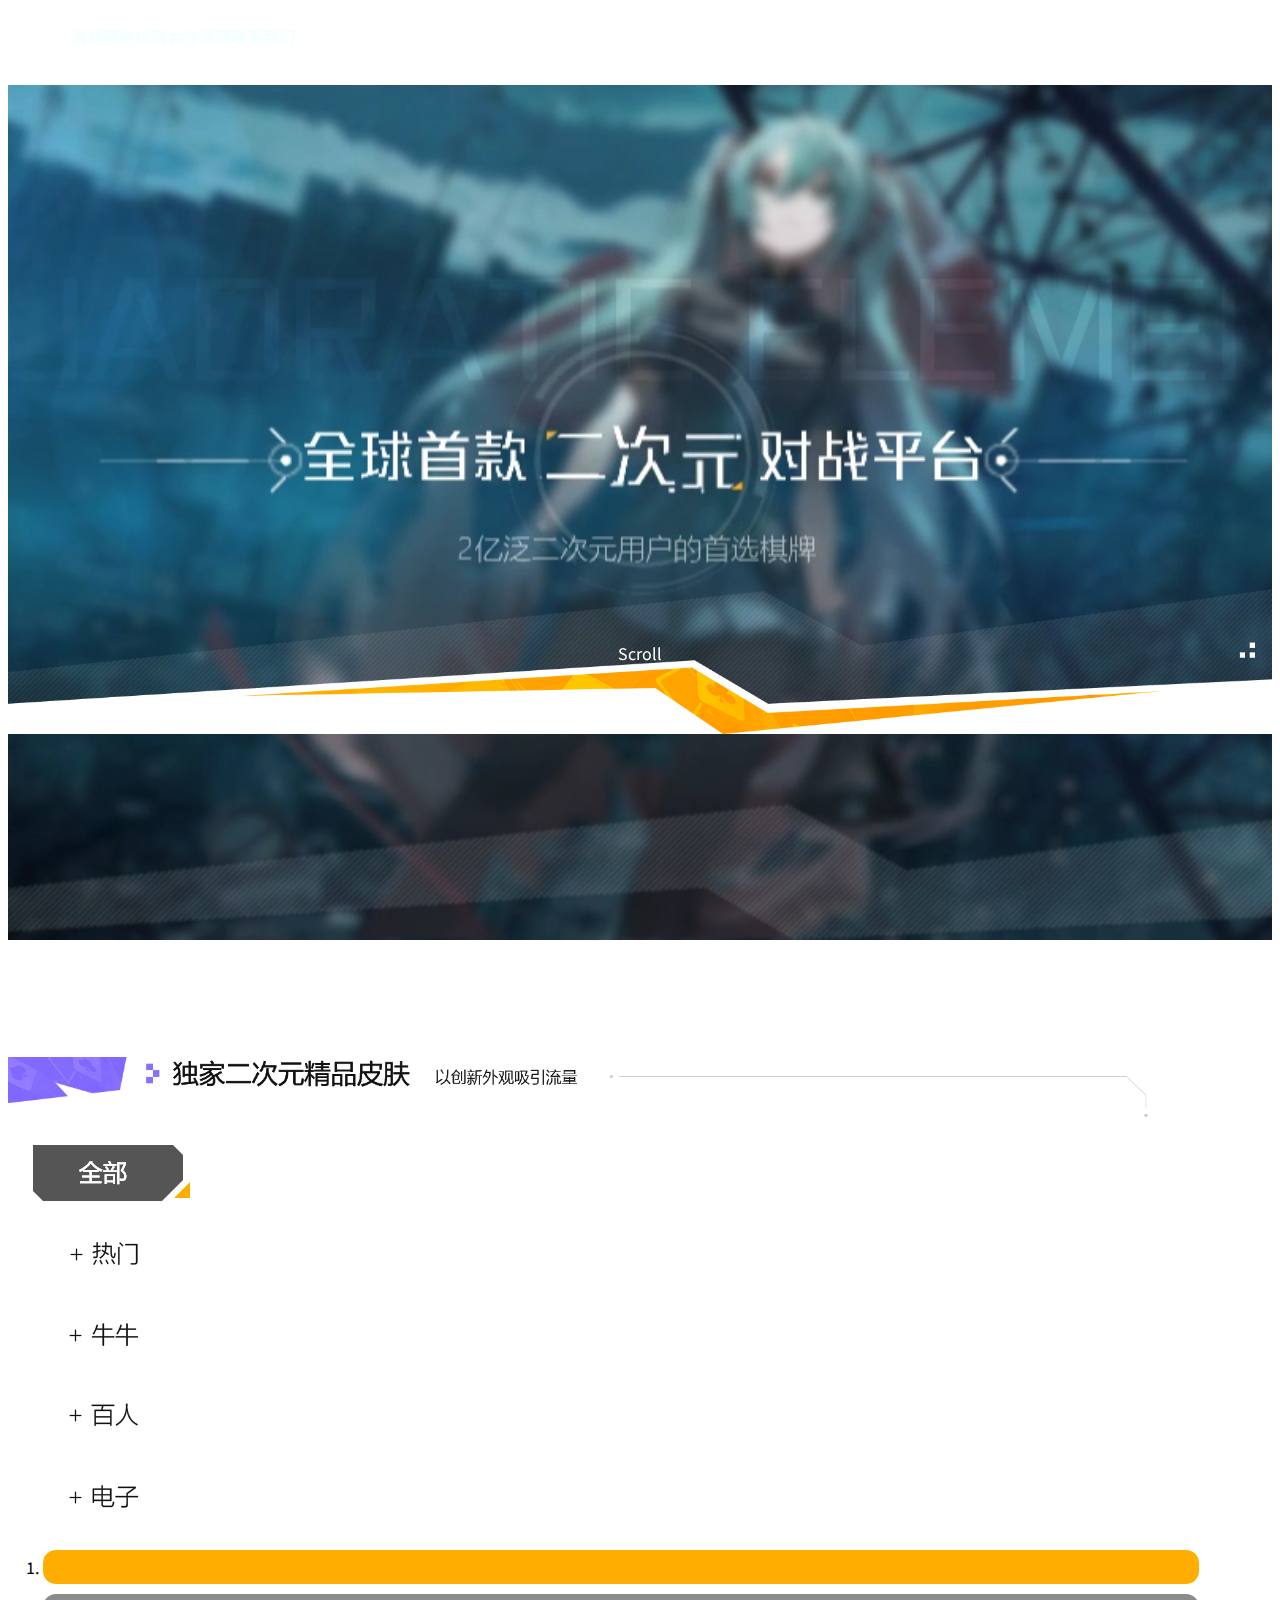
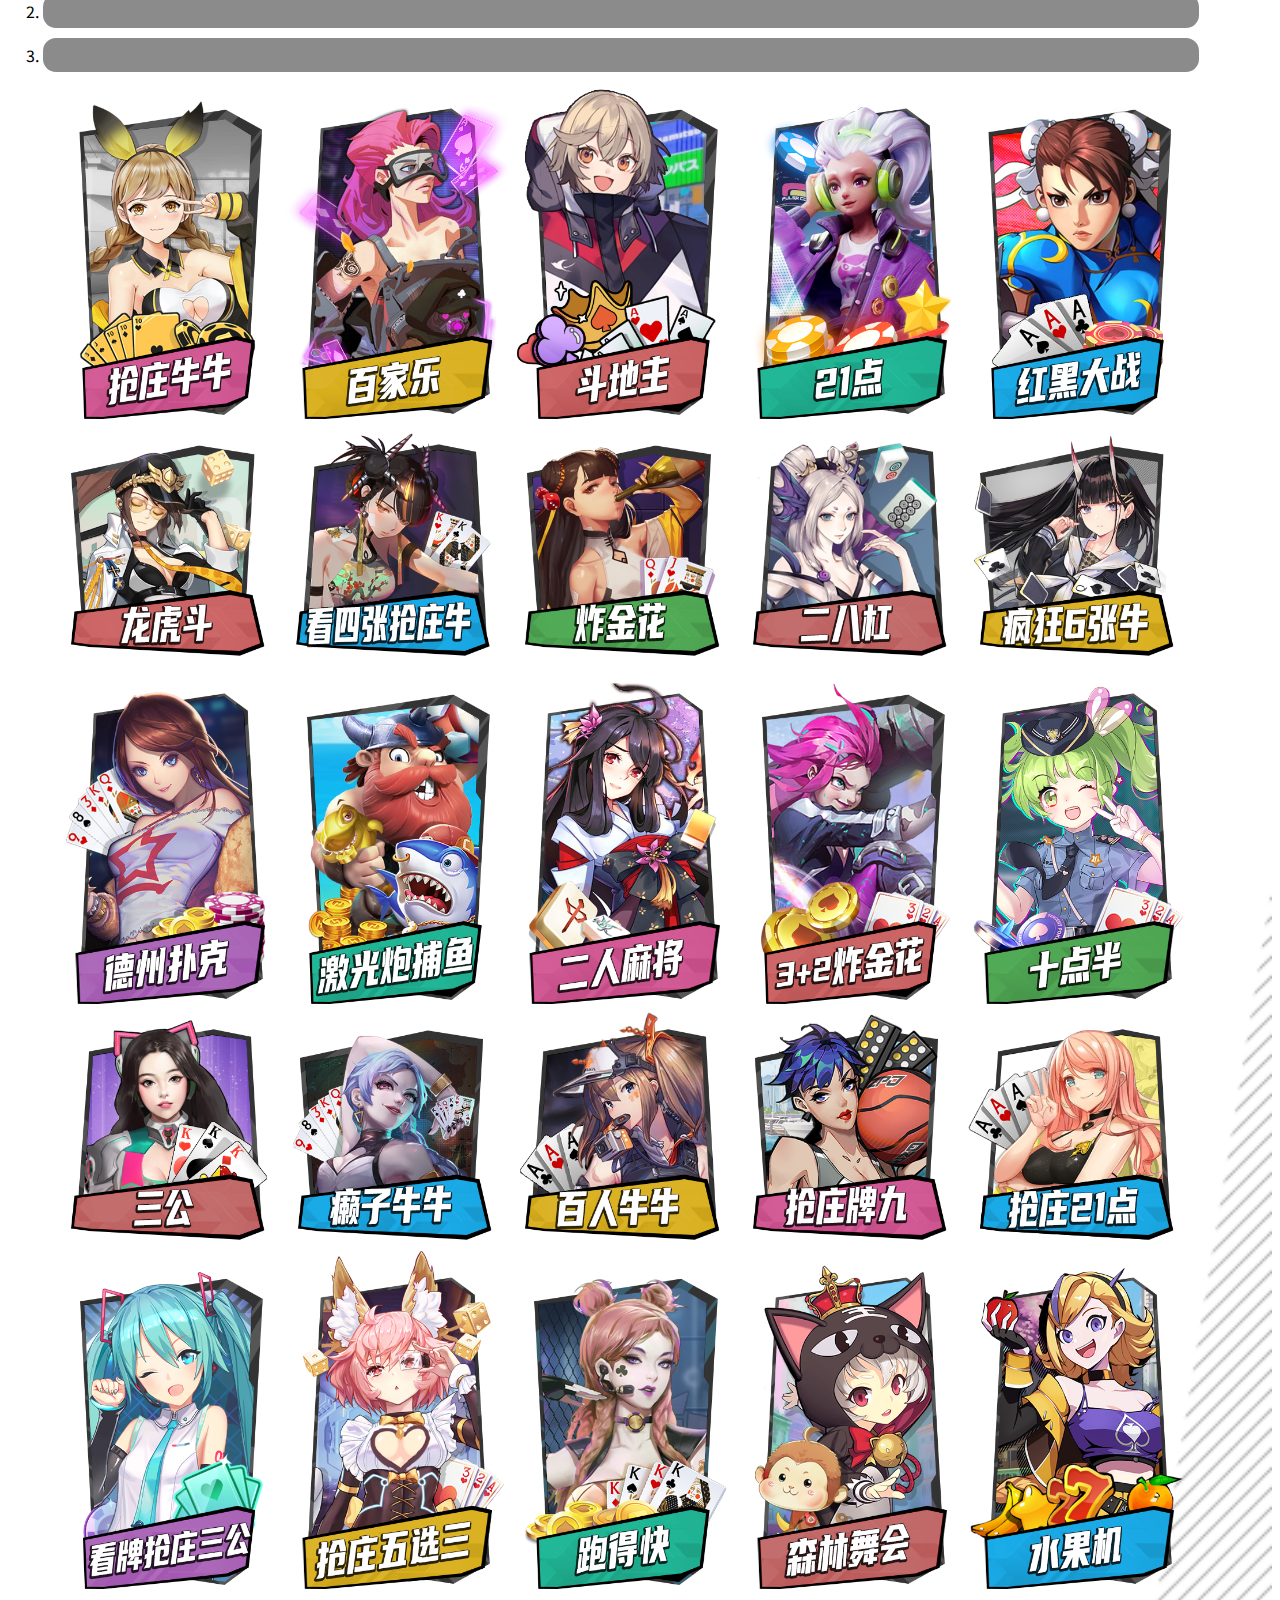
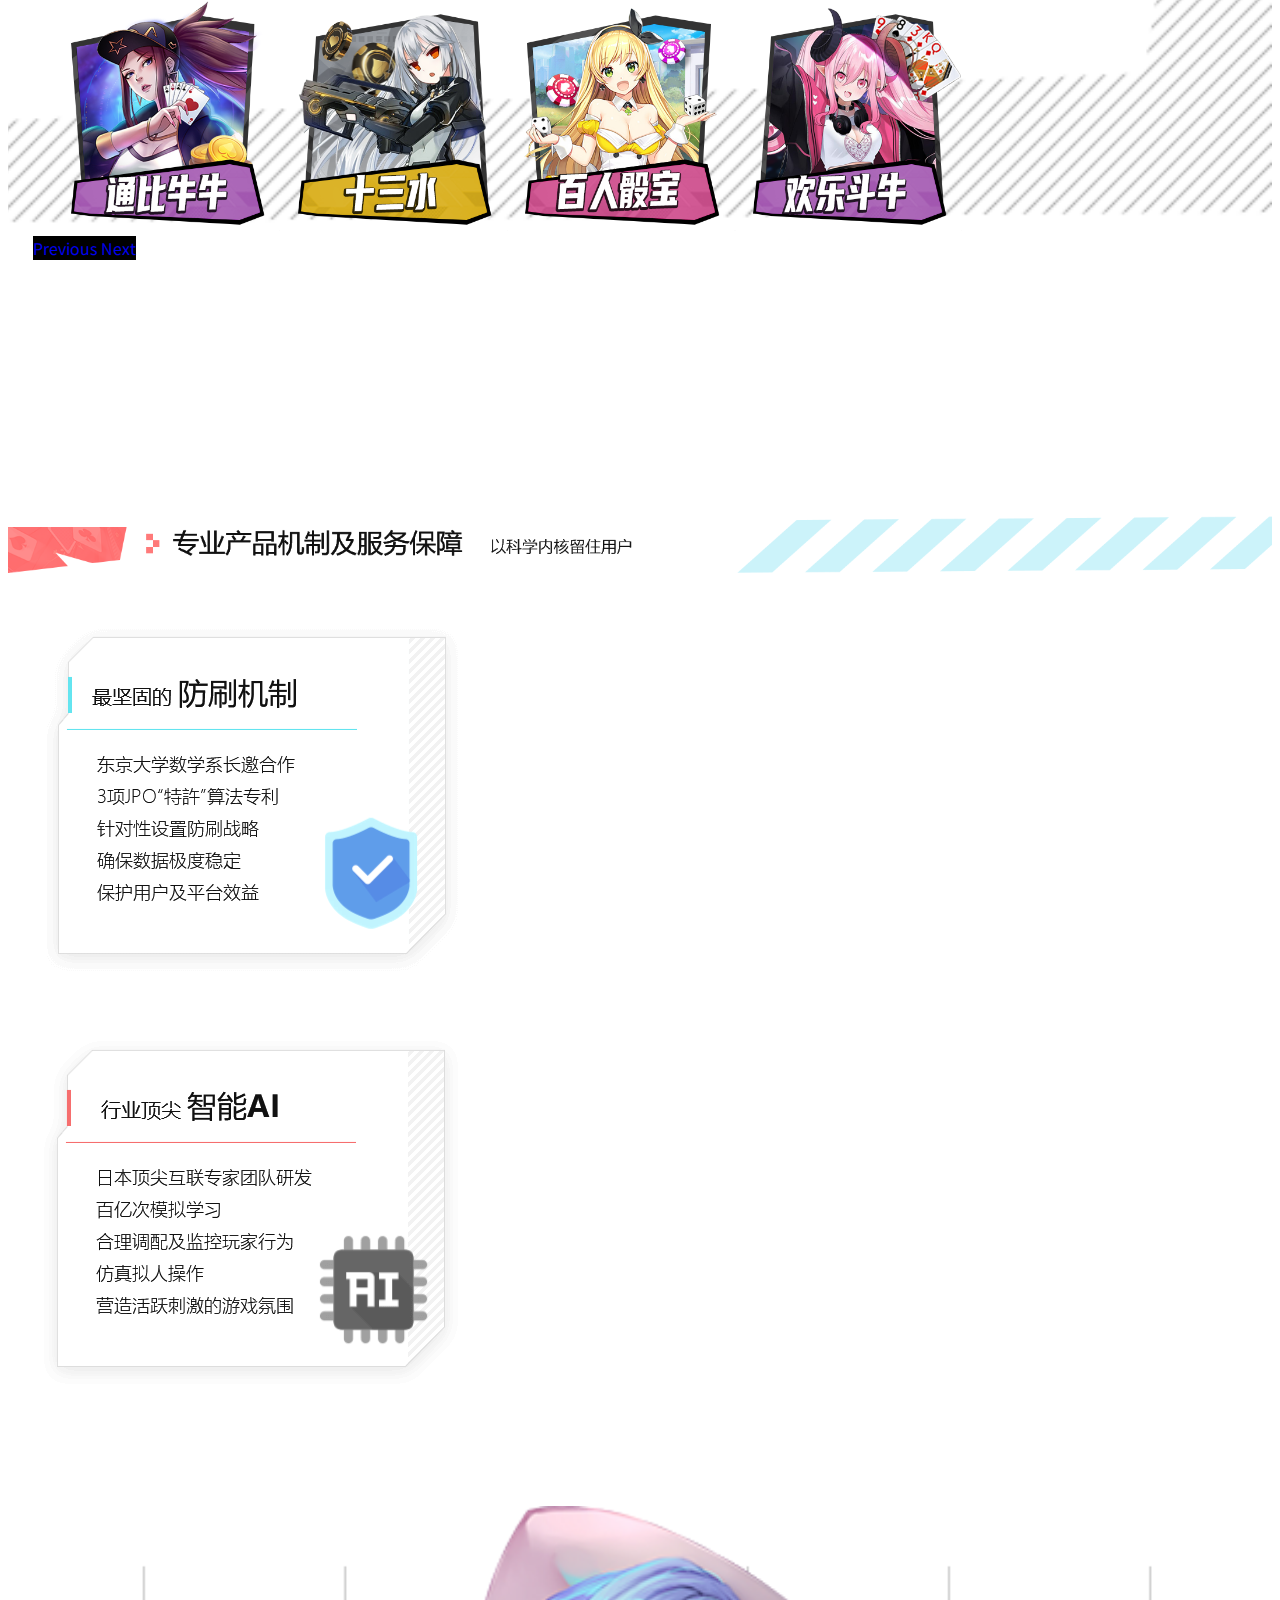
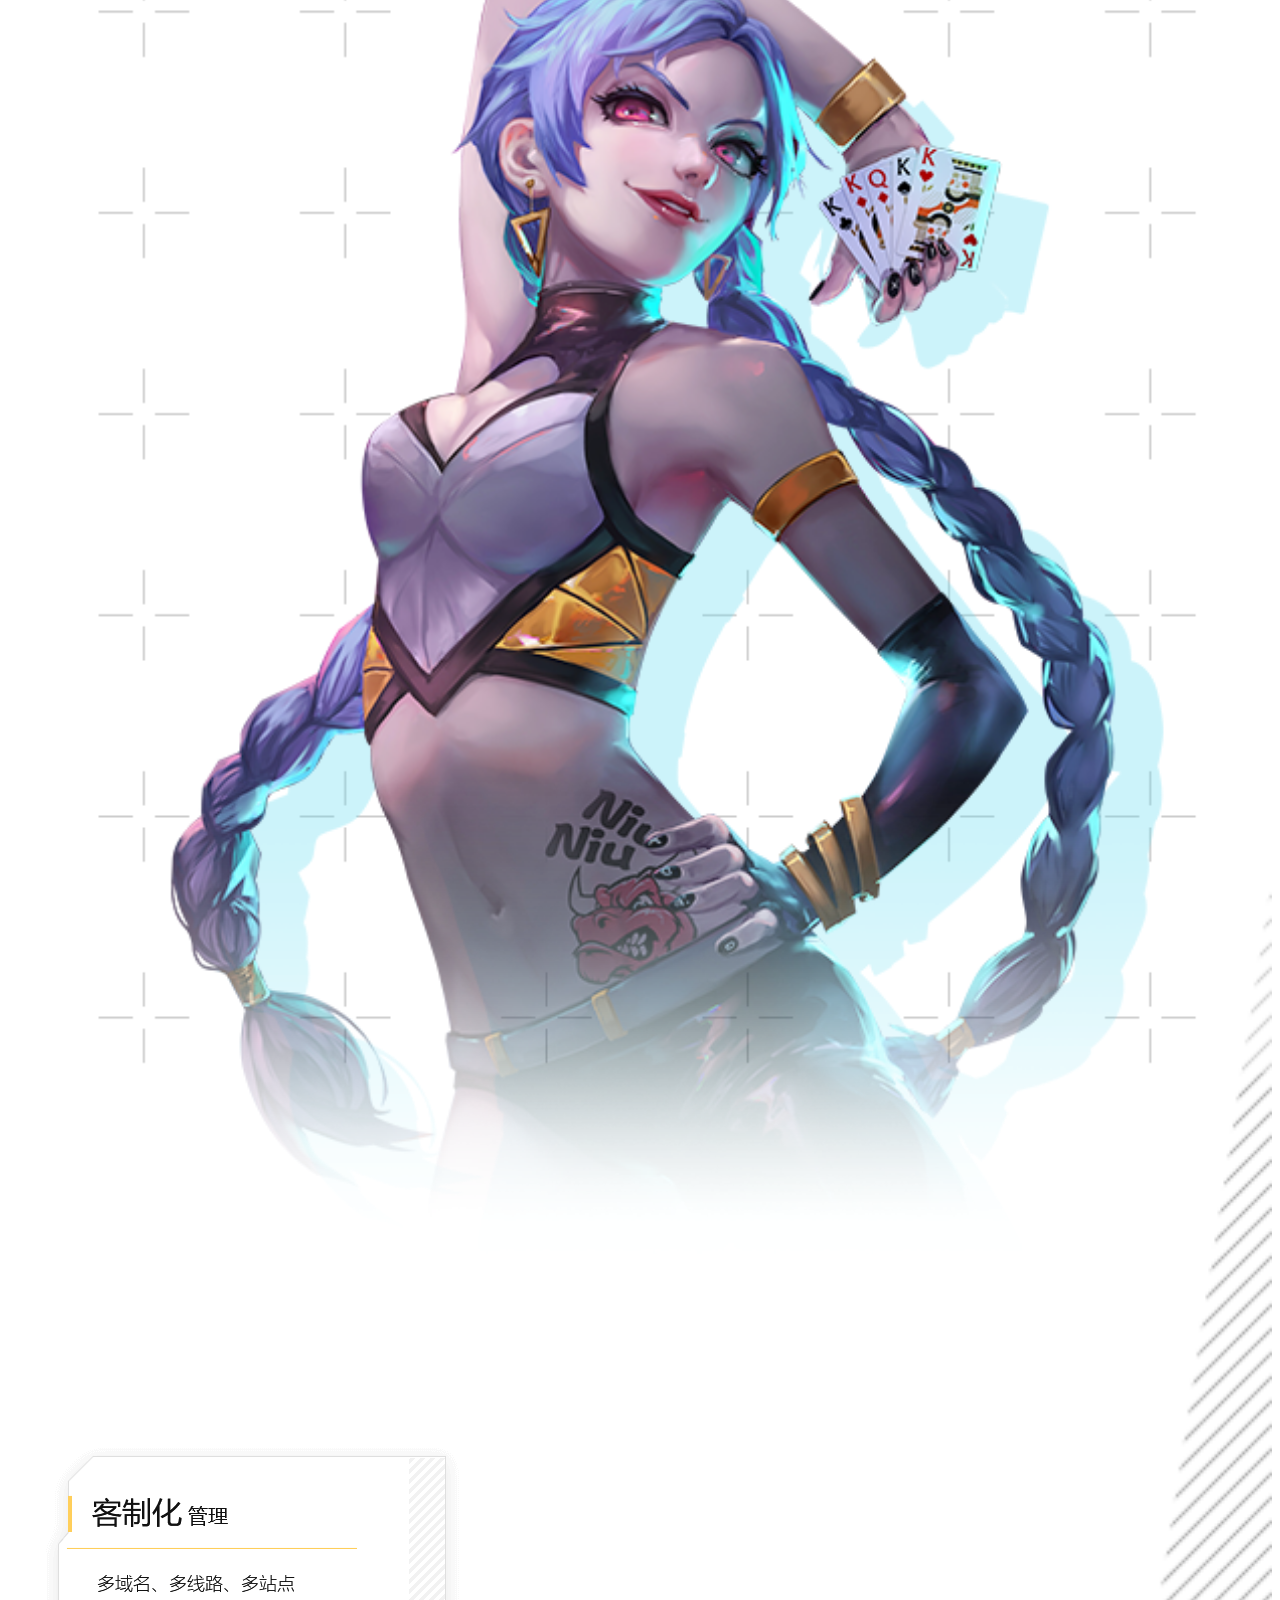
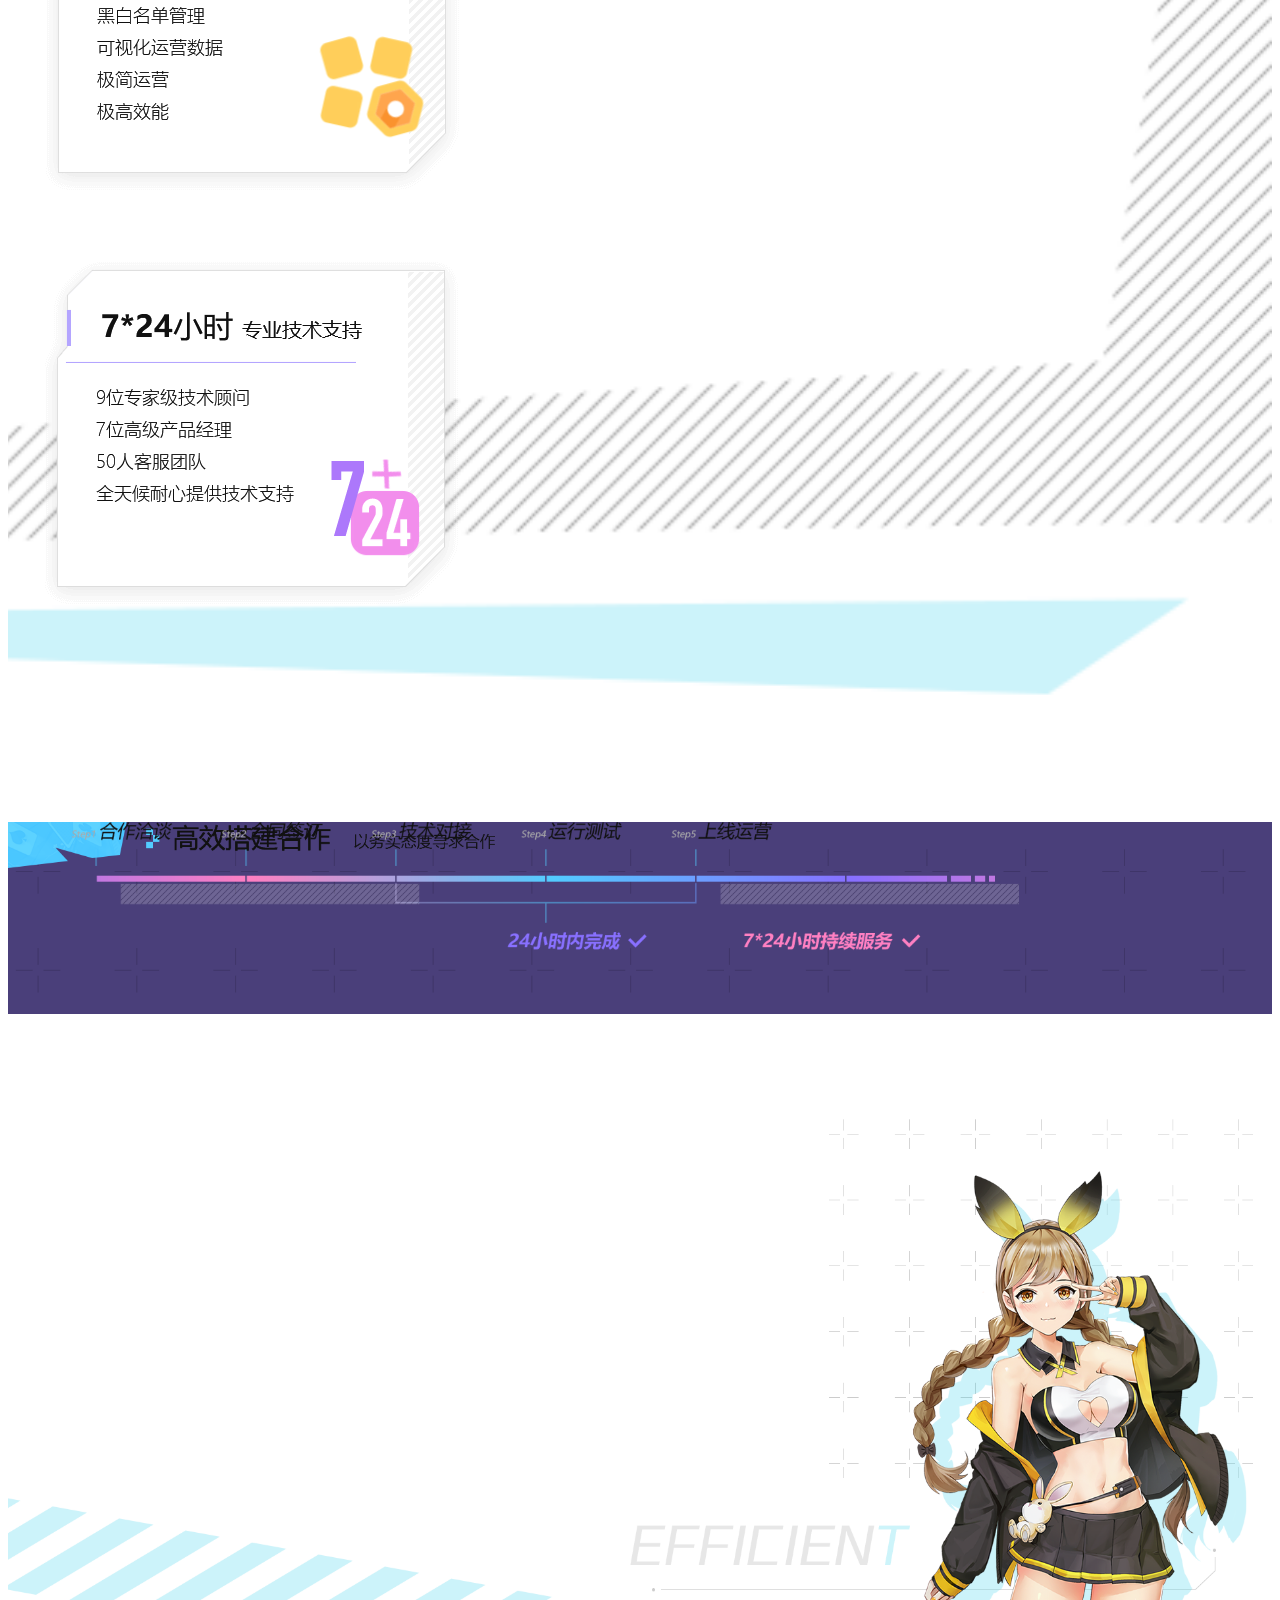
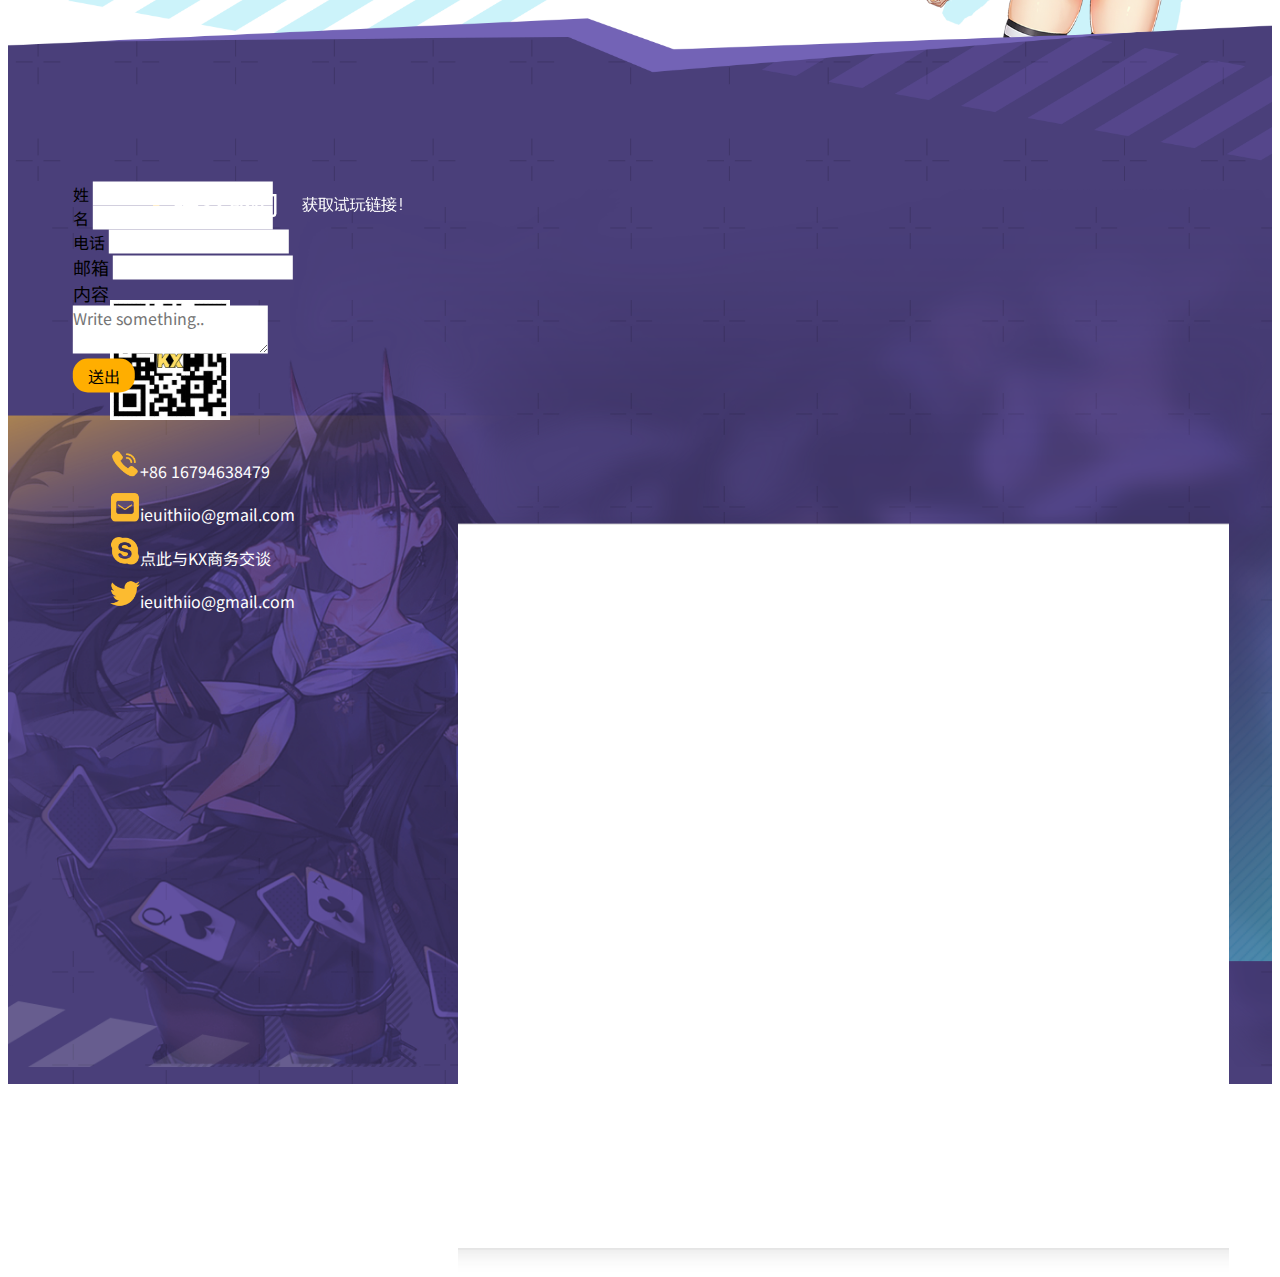
==== commit ecd85566: "pic" ====
--- a/index2.html
+++ b/index2.html
@@ -1,7 +1,7 @@
 <!DOCTYPE html>
-<html lang="zh-Hans">
+<html lang="UTF-8">
   <head>
-    <meta charset="zh-Hans" />
+    <meta charset="UTF-8" />
     <meta name="viewport" content="width=device-width, initial-scale=1.0" />
     <title>KX Gaming</title>
 
@@ -21,7 +21,6 @@
   <!-- <link rel="stylesheet" href="dist/css/swiper-bundle.min.css"> -->
   <link rel="stylesheet" href="css/all.css" />
   <link rel="stylesheet" href="css/index.css" />
-  <link rel="stylesheet" href="css/customer.css" />
 
   </head>
   <body class="">
--- a/css/all.css
+++ b/css/all.css
@@ -26,6 +26,9 @@
 a:hover{
   text-decoration: none;
   cursor: pointer;
+}
+button,button:active{
+  background-color: transparent;
 }
 ul{
   list-style: none;
--- a/css/index.css
+++ b/css/index.css
@@ -146,7 +146,7 @@
 #top {
   width: 100%;
   height: 95vh;
-  background-color: aquamarine;
+  /* background-color: aquamarine; */
   margin-bottom: 5vh;
 }
 #myVideo{
@@ -310,6 +310,15 @@
 .slide_column{
   display: flex;
   flex-flow: column;
+  filter: brightness(1);
+}
+.slide_column button:hover{
+  filter: brightness(1.2);
+  transition: 0.4s ease-out;
+  background: #ffae00;
+  background: radial-gradient(ellipse farthest-side at center center, #ffae00 0%, transparent 100%);
+  background: -webkit-radial-gradient(ellipse farthest-side at center center, #ffae00 0%, transparent 100%);
+  background: -moz-radial-gradient(ellipse farthest-side at center center, #ffae00 0%, transparent 100%);
 }
 .slider_btn{
   display: flex;
@@ -356,6 +365,26 @@
   height: 30px;
   width: 30px;
   top: 50%;
+}
+/* popup */
+.close{
+  color: #fff;
+  opacity: .8;
+}
+.close:hover {
+  color: #ffae00;
+}
+.modal-content{
+  background-color: #62b1ffcb;
+}
+.modal-header{
+  padding: 0;
+  border-bottom:0px;
+}
+
+.modal-footer{
+  justify-content: center;
+  border-top: 0px;
 }
 @media screen and (max-width: 1024px){
   .game_slider{
@@ -468,7 +497,7 @@
   position: relative;
   z-index: 100;
   line-height: 0!important;
-  background: no-repeat url("/images/index_sention4_bg.png");
+  background: no-repeat url("../images/index_sention4_bg.png");
   background-position: bottom;
   background-size: cover;
 }
@@ -491,12 +520,15 @@
   .progress_bar{
     padding: 20% 0 20% 20% ;
   }
+  /* .sention3_bg{
+    transform: scale(1.01);
+  } */
 }
 /* ---------------------------------------------------------- */
 #contact{
   /* max-height: 728px; */
   /* background-color: #4a3f7a; */
-  background: repeat url("/images/index_sention4_bg.png");
+  background: repeat url("../images/index_sention4_bg.png");
   background-position: bottom;
   background-size: cover;
   /* position: relative; */
@@ -512,7 +544,7 @@
   flex-flow: column;
   z-index: 90;
   /* top: 20%; */
-  background: repeat url("/images/index_sention4_4.png");
+  background: repeat url("../images/index_sention4_4.png");
   background-position: bottom;
   background-size: cover;
 }
@@ -563,9 +595,6 @@
 .contact_info li a{
   list-style: none;
 }
-.tel,.mail,.skype,.twitter{
-  /* flex: 1; */
-}
 .table_content{
   /* background-color: rgba(222, 184, 135, 0.479); */
   display: flex;
@@ -609,6 +638,7 @@
 }
 .contact_icon{
   max-width: 30px;
+  object-fit: contain;
 }
 @media screen and (max-width: 1024px){
   .table{
